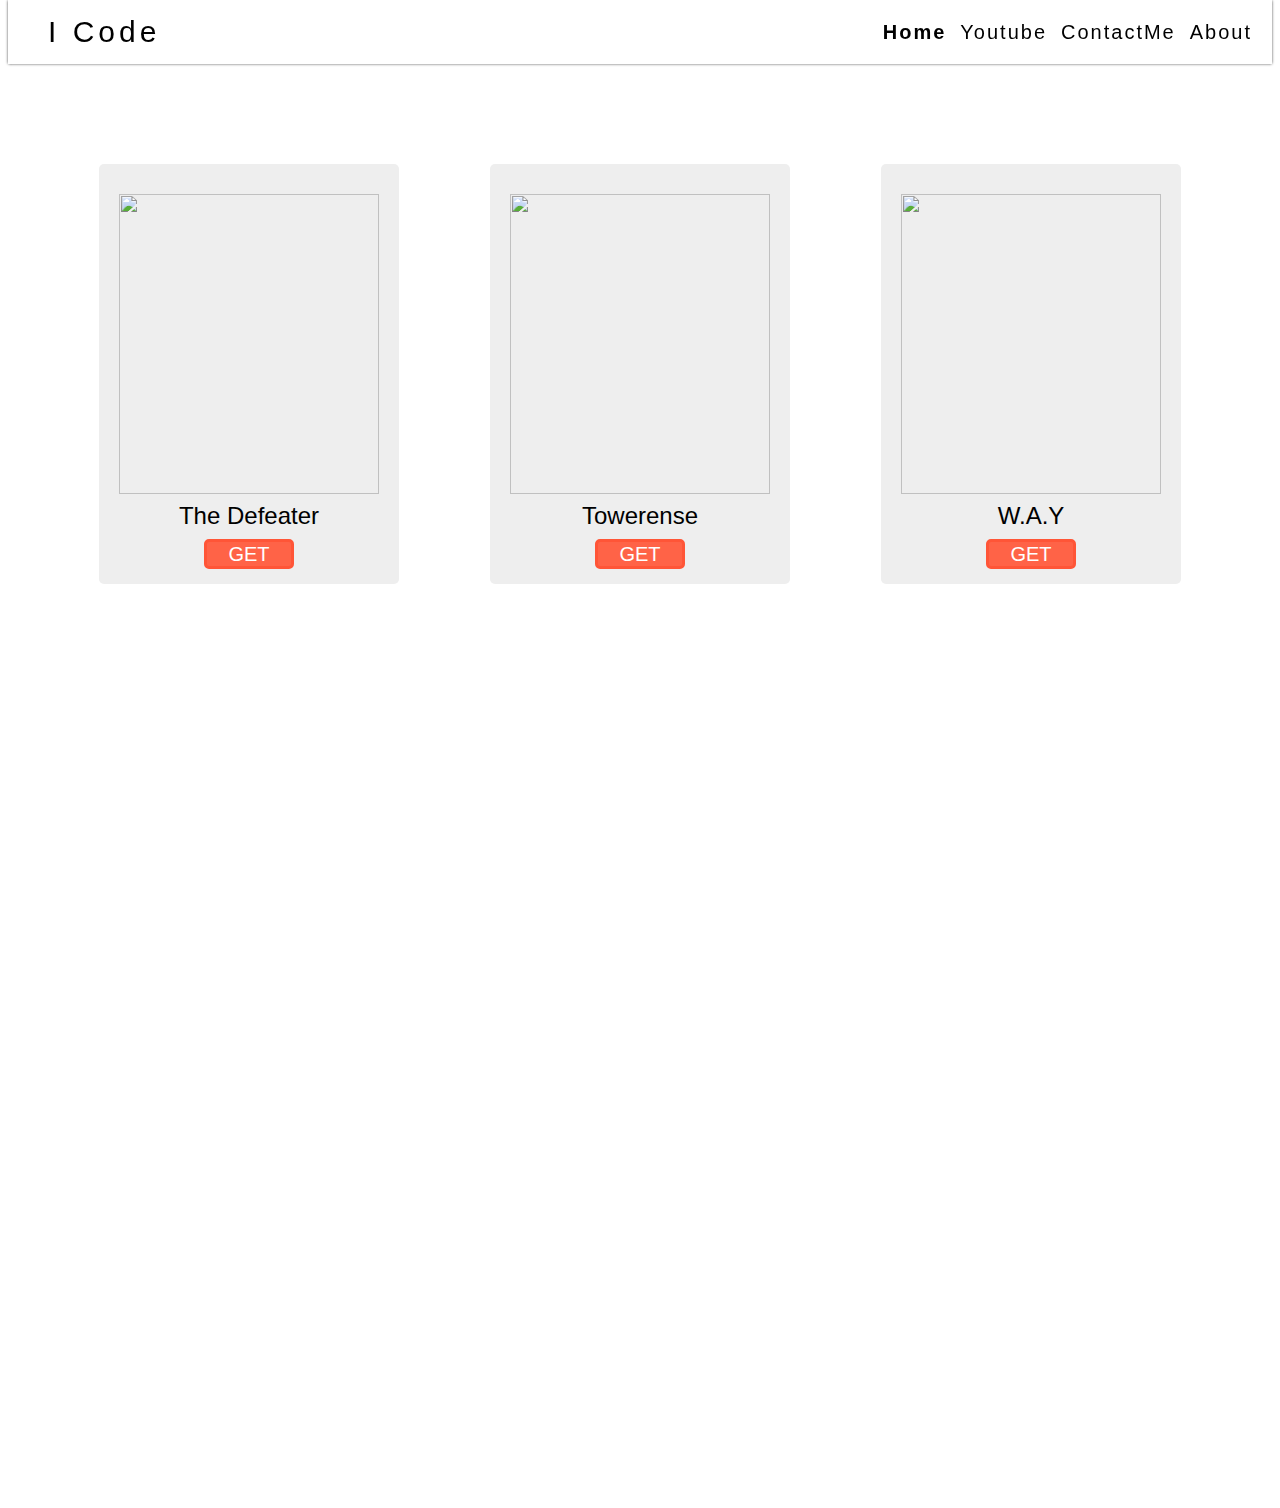
==== index.html @ cfaffc59 "Add files via upload" ====
<!DOCTYPE html>
<html lang="en">

<head>
    <meta charset="UTF-8">
    <meta name="viewport" content="width=device-width, initial-scale=1.0">
    <title>Home-ICode</title>
    <link rel="stylesheet" href="style.css">
</head>


<body>
    <!--Navigation Bar Start-->
    <nav>
        <!--Logo-->
        <div class="logo">I Code</div>
        <!-------------------------------------------------------------------->
        <ul class="links">
            <li><a href="index.html"><b>Home</b></a></li>
            <li><a href="https://www.youtube.com/channel/UCGwmfiylPz0fO-sP_8SKfxg" target="_blank">Youtube</a></li>
            <li>
                <a class="cont" href="index.html">ContactMe</a>
                <ul class="dropdown">
                    <li>
                        <p class="text">Discord : I Code#9917</p>
                    </li>
                </ul>
            </li>
            <li><a href="about.html">About</a></li>
        </ul>
    </nav>
    <!--Navigation Bar End-->
    <div title="Click Get" class="games">

        <div class="thedef_card"><img class="thedef_img" src="/icodegames.com/Games_Thumbnails/thedefeater.jpg" alt="">
            <p class="thedef_gamename">The Defeater</p>
            <button class="thedef_btn"><a class="thedef_link" href="thedef.html">GET</a></button>
        </div>
        <!--the defeater End-->
        <!--------------------------------------------------------------->
        <div class="twns_card"><img class="twns_img" src="/icodegames.com/Games_Thumbnails/towerense.png" alt="">
            <p class="twns_gamename">Towerense</p>
            <button class="twns_btn"><a class="twns_link" href="twns.html">GET</a></button>
        </div>
        <!--twns card End-->
        <!--------------------------------------------->
        <div class="way_card"><img class="way_img" src="/icodegames.com/Games_Thumbnails/w.a.y.jpg" alt="">
            <p class="way_gamename">W.A.Y</p>
            <button class="way_btn"><a class="way_link" href="way.html">GET</a></button>
        </div>
    </div>
</body>


</html>
---- style.css ----
body {
    height: 1500px;
}


/*Left Side Of Nav Start*/
nav {
    display: flex;
    padding: 5px;
    background-color: #fff;
    position: sticky;
    margin-top: -8px;
    top: 0;
    box-shadow: 0px .1px 3px .01px #000;
    z-index: 1000;
    justify-content: space-between;
    height: 54px;
}

.logo {
    font-size: 30px;
    font-family: Arial, Helvetica, sans-serif;
    padding: 10px;
    letter-spacing: 4px;
    position: relative;
    left: 25px;
}

/*Left Side Of Nav End*/


/*---------------------------------------------------------------------------------------------------*/





/*Links Start*/
.links li {
    display: inline-block;
    padding-left: 5px;
    padding-right: 5px;
    margin: 0;
    margin: 0;
    position: relative;
    right: 10px;
}

.links li a {
    text-decoration: none;
    color: black;
    font-size: 20px;
    font-family: Arial, Helvetica, sans-serif;
    transition: opacity .2s;
    align-content: space-between;
    letter-spacing: 2px;
}

ul li ul.dropdown {
    display: none;
    position: absolute;
    top: 45px;
    background-color: #d6d6d6;
    border-radius: 5px;
    width: 220px;
    height: 50px;
    translate: -90px;
    font-family: Arial, Helvetica, sans-serif;
    font-size: 20px;
    letter-spacing: 1px;
    padding-right: 25px;
}

.text {
    width: 220px;
    position: absolute;
    bottom: -37px;
}

ul li:hover ul.dropdown {
    display: block;
}

.links li a:hover {
    opacity: .5;
}

/*Links End*/



/*-------------------------------------------------------------------------------------------*/
/*Cards*/
.games {
    width: 100%;
    height: 1000px;
    display: flex;
    flex-wrap: wrap;
    justify-content: space-evenly;
    padding-top: 70px;
}

/*The Defeater Card*/
.thedef_card {
    width: 300px;
    height: 420px;
    background-color: #eee;
    margin-top: 30px;
    border-radius: 5px;
    transition: height .3s;
}

.thedef_card:hover {
    height: 470px;
}

.thedef_img {
    cursor: pointer;
    width: 260px;
    height: 300px;
    margin-left: 20px;
    margin-top: 30px;
}

.thedef_gamename {
    font-family: Arial, Helvetica, sans-serif;
    font-size: 24px;
    position: relative;
    bottom: 20px;
    text-align: center;
}

.thedef_btn {
    width: 30%;
    height: 30px;
    background-color: tomato;
    border-radius: 5px;
    border: solid rgb(255, 85, 55);
    position: relative;
    bottom: 35px;
    left: 105px;
    transition: opacity .3s;
}

.thedef_btn:hover {
    opacity: .5;
}

.thedef_link {
    text-decoration: none;
    color: white;
    font-family: Arial;
    font-size: 20px;
}


/*The Defeater End*/


/*-----------------------------------------------------------------*/


/*Twns Card*/


.twns_card {
    width: 300px;
    height: 420px;
    background-color: #eee;
    margin-top: 30px;
    transition: height .3s;
    border-radius: 5px;
}

.twns_card:hover {
    height: 470px;
}

.twns_img {
    cursor: pointer;
    width: 260px;
    height: 300px;
    margin-left: 20px;
    margin-top: 30px;
}

.twns_gamename {
    font-family: Arial, Helvetica, sans-serif;
    font-size: 24px;
    position: relative;
    bottom: 20px;
    text-align: center;
}

.twns_btn {
    width: 30%;
    height: 30px;
    background-color: tomato;
    border-radius: 5px;
    border: solid rgb(255, 85, 55);
    position: relative;
    bottom: 35px;
    left: 105px;
    transition: opacity .3s;
}

.twns_btn:hover {
    opacity: .5;
}

.twns_link {
    text-decoration: none;
    color: white;
    font-family: Arial;
    font-size: 20px;
}


/*Twns Card End*/


/*--------------------------------------------------------------------*/


/*WAY Card*/
.way_card {
    width: 300px;
    height: 420px;
    background-color: #eee;
    margin-top: 30px;
    transition: height .3s;
    border-radius: 5px;
}

.way_card:hover {
    height: 470px;
}

.way_img {
    cursor: pointer;
    width: 260px;
    height: 300px;
    margin-left: 20px;
    margin-top: 30px;
}

.way_gamename {
    font-family: Arial, Helvetica, sans-serif;
    font-size: 24px;
    position: relative;
    bottom: 20px;
    text-align: center;
}

.way_btn {
    width: 30%;
    height: 30px;
    background-color: tomato;
    border-radius: 5px;
    border: solid rgb(255, 85, 55);
    position: relative;
    bottom: 35px;
    left: 105px;
    transition: opacity .3s;
}

.way_btn:hover {
    opacity: .5;
}

.way_link {
    text-decoration: none;
    color: white;
    font-family: Arial;
    font-size: 20px;
}


/*way card End*/


/*-------------------------------------------------------------*/
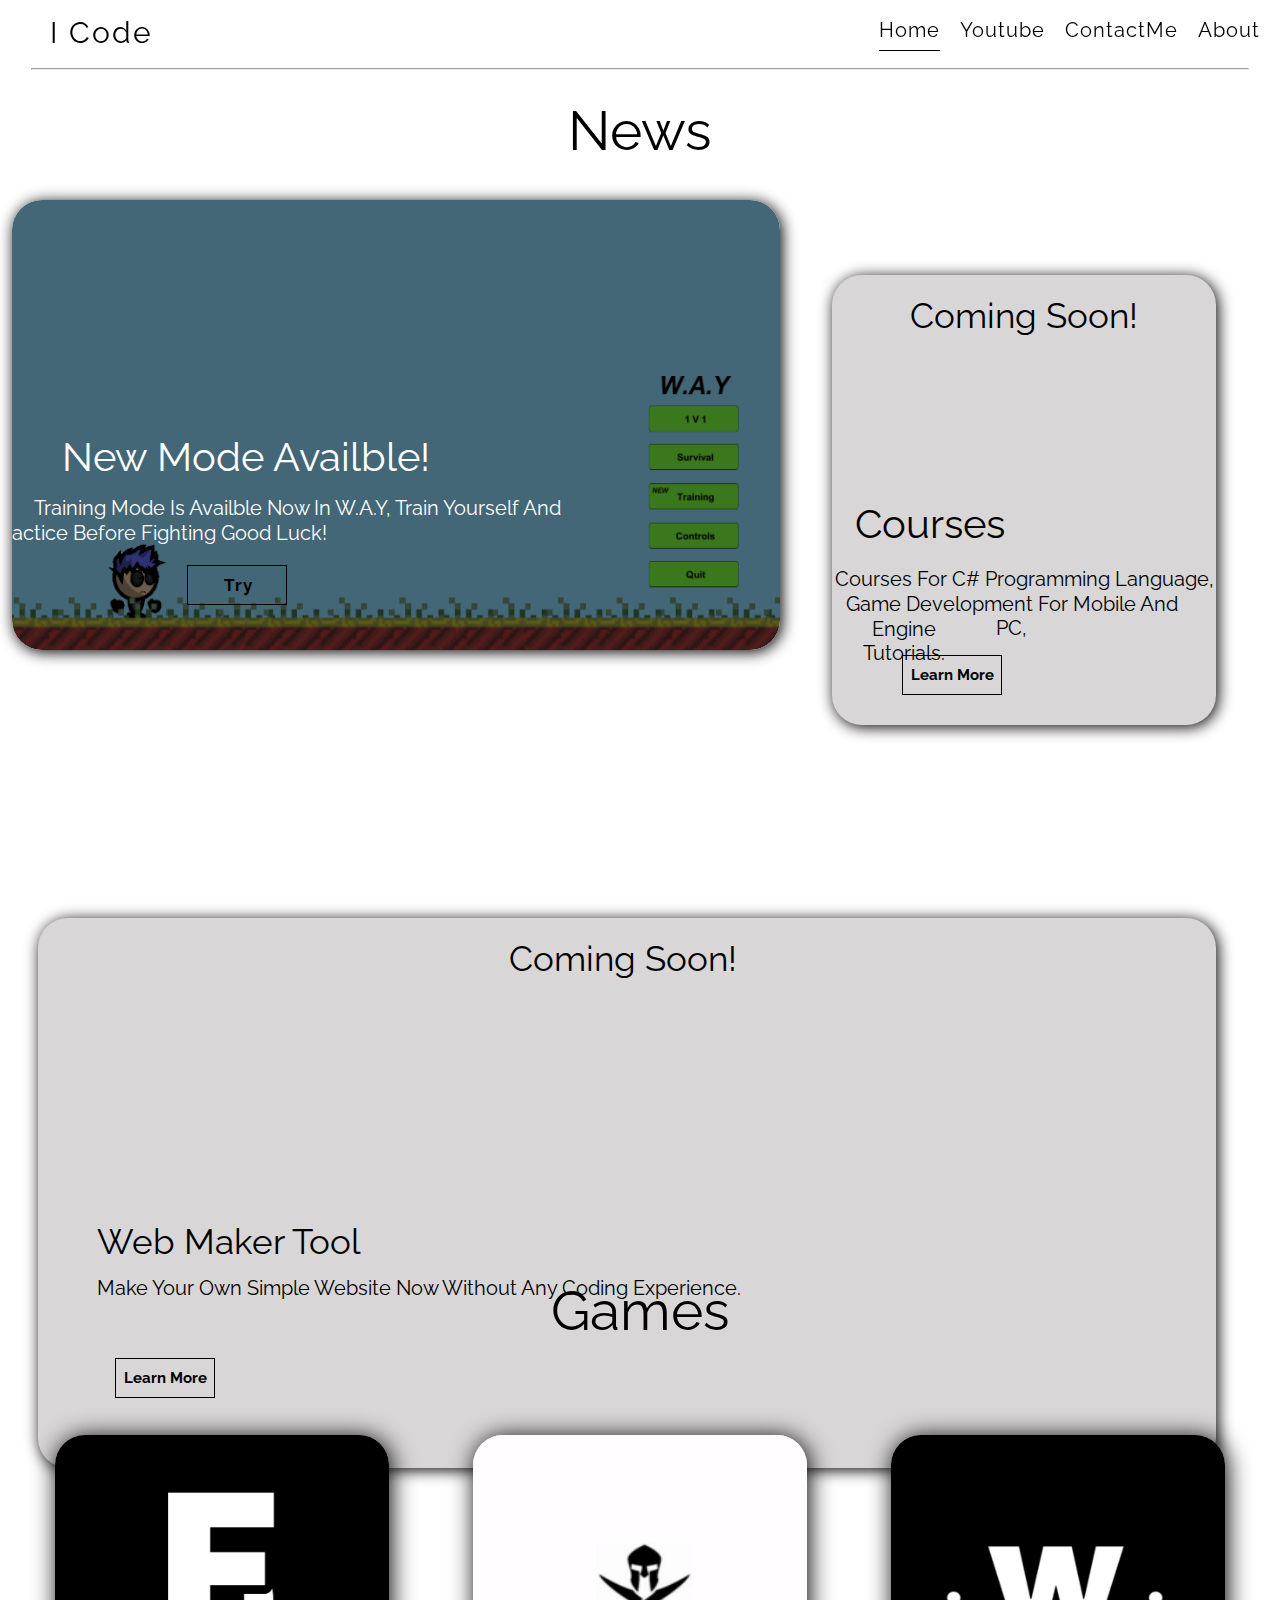
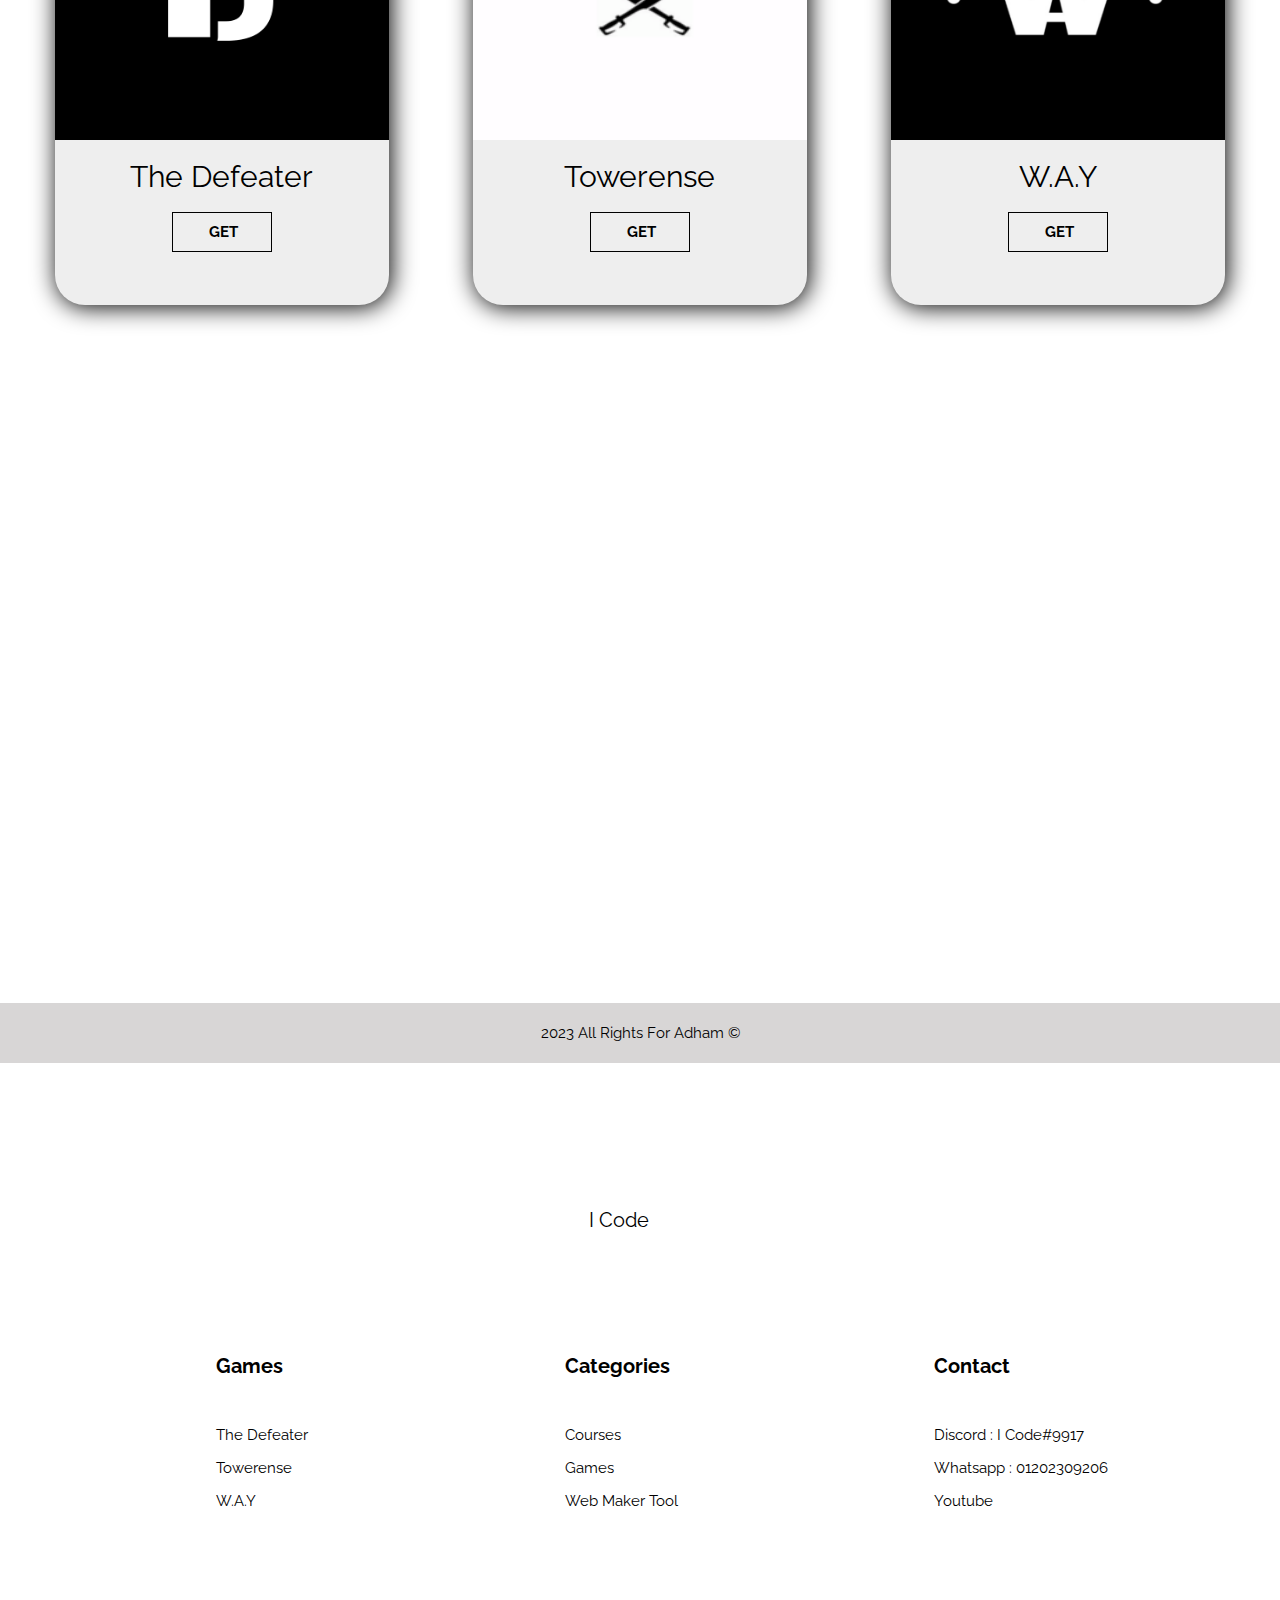
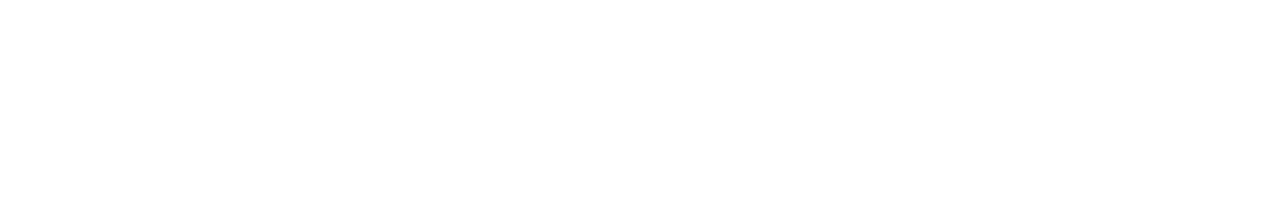
==== commit d533f23f: "Add files via upload" ====
--- a/index.html
+++ b/index.html
@@ -6,18 +6,18 @@
     <meta name="viewport" content="width=device-width, initial-scale=1.0">
     <title>Home-ICode</title>
     <link rel="stylesheet" href="style.css">
+    <link rel="preconnect" href="https://fonts.googleapis.com">
+    <link rel="preconnect" href="https://fonts.gstatic.com" crossorigin>
+    <link href="https://fonts.googleapis.com/css2?family=Raleway&display=swap" rel="stylesheet">
 </head>
 
-
 <body>
-    <!--Navigation Bar Start-->
+    <!--Nav Start-->
+    <!--------------------------------------------------------------------------------->
     <nav>
-        <!--Logo-->
-        <div class="logo">I Code</div>
-        <!-------------------------------------------------------------------->
         <ul class="links">
-            <li><a href="index.html"><b>Home</b></a></li>
-            <li><a href="https://www.youtube.com/channel/UCGwmfiylPz0fO-sP_8SKfxg" target="_blank">Youtube</a></li>
+            <li><a class="hom" href="index.html">Home</a></li>
+            <li><a target="_blank" href="https://www.youtube.com/@Icode2395/featured">Youtube</a></li>
             <li>
                 <a class="cont" href="index.html">ContactMe</a>
                 <ul class="dropdown">
@@ -28,28 +28,134 @@
             </li>
             <li><a href="about.html">About</a></li>
         </ul>
+        <div class="logo">I Code</div>
     </nav>
-    <!--Navigation Bar End-->
-    <div title="Click Get" class="games">
+    <!--------------------------------------------------------------------------------->
+    <!--Nav End-->
 
-        <div class="thedef_card"><img class="thedef_img" src="/icodegames.com/Games_Thumbnails/thedefeater.jpg" alt="">
-            <p class="thedef_gamename">The Defeater</p>
-            <button class="thedef_btn"><a class="thedef_link" href="thedef.html">GET</a></button>
-        </div>
-        <!--the defeater End-->
-        <!--------------------------------------------------------------->
-        <div class="twns_card"><img class="twns_img" src="/icodegames.com/Games_Thumbnails/towerense.png" alt="">
-            <p class="twns_gamename">Towerense</p>
-            <button class="twns_btn"><a class="twns_link" href="twns.html">GET</a></button>
-        </div>
-        <!--twns card End-->
-        <!--------------------------------------------->
-        <div class="way_card"><img class="way_img" src="/icodegames.com/Games_Thumbnails/w.a.y.jpg" alt="">
-            <p class="way_gamename">W.A.Y</p>
-            <button class="way_btn"><a class="way_link" href="way.html">GET</a></button>
+    <hr>
+
+    <!--News Start-->
+    <!--------------------------------------------------------------------------------->
+    <div class="container">
+        <div class="news">
+            <div class="news-tit">News</div>
+            <div class="news-cont">
+                <img class="news-cover" src="Screenshot (123).png" alt="">
+                <div class="cont-tit">New Mode Availble!</div>
+                <div class="cont-desc">Training Mode Is Availble Now In W.A.Y, Train Yourself And</div>
+                <div class="cont-desc2">Practice Before
+                    Fighting Good Luck!</div>
+                <button class="news-try-btn"><a class="news-try-btn-text" href="way.html">Try</a></button>
+            </div>
+
+            <!--Courses Start-->
+            <!--------------------------------------------------------------------------------->
+
+            <div class="cs-courses">
+                <div class="cs-text">Coming Soon!</div>
+                <div class="cs-tit">Courses</div>
+                <div class="cs-desc">Courses For C# Programming Language,<span class="txt1"> Game Development For Mobile
+                        And PC,</span> <span class="txt2">Engine
+                        Tutorials.</span> </div>
+                <button class="cs-btn"><a class="cs-btn-txt" href="cs-lm.html">Learn More</a></button>
+            </div>
+
+            <!--------------------------------------------------------------------------------->
+            <!--Courses End-->
+
+            <div class="web-makr">
+                <div class="cs-text2">Coming Soon!</div>
+                <div class="web-makr-tit">Web Maker Tool</div>
+                <div class="web-makr-desc">Make Your Own Simple Website Now Without Any Coding Experience.</div>
+                <button class="wm-btn"><a class="wm-btn-txt" href="web-makr-lm.html">Learn More</a></button>
+            </div>
         </div>
     </div>
+
+    <!--------------------------------------------------------------------------------->
+
+    <!--News End-->
+
+    <!--------------------------------------------------------------------------------->
+
+    <!--------------------------------------------------------------------------------->
+    <!--Games Cards Start-->
+    <div class="gms-crds">
+        <div class="gms-tit">Games</div>
+        <div class="crds-cont">
+
+            <!--Thedef Card Start-->
+            <!--------------------------------------------------------------------------------->
+
+            <div class="thedef-crd">
+                <img src="thedefeater.jpg" alt="" class="thedef-crd-cov">
+                <div class="thedef-crd-tit">The Defeater</div>
+                <button class="thedef-crd-btn"><a class="thedef-crd-btn-txt" href="thedef.html">GET</a></button>
+            </div>
+
+            <!--------------------------------------------------------------------------------->
+            <!--Thedef Card End-->
+
+
+            <!--Towerense Card Start-->
+            <!--------------------------------------------------------------------------------->
+
+            <div class="twrns-crd">
+                <img src="towerense.png" alt="" class="twrns-crd-cov">
+                <div class="twrns-crd-tit">Towerense</div>
+                <button class="twrns-crd-btn"><a class="twrns-crd-btn-txt" href="twns.html">GET</a></button>
+            </div>
+
+            <!--------------------------------------------------------------------------------->
+            <!--Towerense Card End-->
+
+
+            <!--WAY Card Start-->
+
+            <!--------------------------------------------------------------------------------->
+
+            <div class="way-crd">
+                <img src="w.a.y.jpg" alt="" class="way-crd-cov">
+                <div class="way-crd-tit">W.A.Y</div>
+                <button class="way-crd-btn"><a class="way-crd-btn-txt" href="way.html">GET</a></button>
+            </div>
+
+            <!--------------------------------------------------------------------------------->
+
+            <!--WAY Card End-->
+        </div>
+    </div>
+    <!--Games Cards End-->
+    <!--------------------------------------------------------------------------------->
+
+    <div class="lst-sec">
+        <div class="sec-tit">I Code</div>
+        <div class="list-cont">
+            <ol class="gms-list">
+                <label class="l1">Games</label>
+                <li><a href="thedef.html">The Defeater</a></li>
+                <li><a href="twns.html">Towerense</a></li>
+                <li><a href="way.html">W.A.Y</a></li>
+            </ol>
+            <ol class="cate-list">
+                <label class="l2">Categories</label>
+                <li><a href="cs-lm.html">Courses</a></li>
+                <li><a href="index.html">Games</a></li>
+                <li><a href="web-makr-lm.html">Web Maker Tool</a></li>
+            </ol>
+            <ol class="cont-list">
+                <label class="l3">Contact</label>
+                <li><a href="#">Discord : I Code#9917</a></li>
+                <li><a href="#">Whatsapp : 01202309206</a></li>
+                <li><a href="https://www.youtube.com/@Icode2395/featured">Youtube</a></li>
+            </ol>
+        </div>
+    </div>
+    <footer>
+        <div class="foot">2023 All Rights For Adham &copy;</div>
+    </footer>
+
 </body>
 
-
 </html>--- a/style.css
+++ b/style.css
@@ -1,59 +1,56 @@
 body {
     height: 1500px;
-}
-
-
-/*Left Side Of Nav Start*/
+    margin: 0;
+    padding: 0;
+    overflow-x: hidden;
+}
+
+/*Nav Start*/
 nav {
     display: flex;
-    padding: 5px;
-    background-color: #fff;
+    height: 60px;
+    width: 100%;
     position: sticky;
-    margin-top: -8px;
     top: 0;
-    box-shadow: 0px .1px 3px .01px #000;
-    z-index: 1000;
-    justify-content: space-between;
-    height: 54px;
-}
-
-.logo {
-    font-size: 30px;
-    font-family: Arial, Helvetica, sans-serif;
-    padding: 10px;
-    letter-spacing: 4px;
-    position: relative;
-    left: 25px;
-}
-
-/*Left Side Of Nav End*/
-
-
-/*---------------------------------------------------------------------------------------------------*/
-
-
-
-
-
-/*Links Start*/
-.links li {
-    display: inline-block;
-    padding-left: 5px;
-    padding-right: 5px;
+    z-index: 1001;
+}
+
+ul {
+    display: flex;
+    flex-wrap: wrap;
+    align-items: center;
+    justify-content: flex-end;
+    z-index: 100;
+    width: 100%;
+    height: 60px;
     margin: 0;
-    margin: 0;
-    position: relative;
-    right: 10px;
-}
-
-.links li a {
-    text-decoration: none;
-    color: black;
-    font-size: 20px;
-    font-family: Arial, Helvetica, sans-serif;
-    transition: opacity .2s;
-    align-content: space-between;
-    letter-spacing: 2px;
+    padding: 0;
+    list-style: none;
+}
+
+ul li {
+    margin-right: 20px;
+}
+
+ul li a {
+    color: black;
+    font-size: 20px;
+    font-family: 'Raleway', sans-serif;
+    letter-spacing: 1px;
+    text-decoration: none;
+    padding-bottom: 8px;
+    border-bottom: white 1px solid;
+    transition: border-color .3s, opacity .3s;
+}
+
+ul li a:hover {
+    border-color: black;
+    opacity: .5;
+}
+
+.hom {
+    padding-bottom: 8px;
+    border-bottom: black 1px solid;
 }
 
 ul li ul.dropdown {
@@ -65,16 +62,17 @@
     width: 220px;
     height: 50px;
     translate: -90px;
-    font-family: Arial, Helvetica, sans-serif;
+    font-family: 'Raleway', sans-serif;
     font-size: 20px;
     letter-spacing: 1px;
     padding-right: 25px;
 }
 
 .text {
-    width: 220px;
-    position: absolute;
-    bottom: -37px;
+    width: 320px;
+    position: absolute;
+    bottom: -8px;
+    left: 13px;
 }
 
 ul li:hover ul.dropdown {
@@ -85,198 +83,709 @@
     opacity: .5;
 }
 
-/*Links End*/
-
-
-
-/*-------------------------------------------------------------------------------------------*/
-/*Cards*/
-.games {
-    width: 100%;
-    height: 1000px;
-    display: flex;
-    flex-wrap: wrap;
-    justify-content: space-evenly;
-    padding-top: 70px;
-}
-
-/*The Defeater Card*/
-.thedef_card {
-    width: 300px;
-    height: 420px;
+.logo {
+    font-size: 30px;
+    font-family: 'Raleway', sans-serif;
+    letter-spacing: 2px;
+    cursor: default;
+    position: absolute;
+    left: 50px;
+    top: 15px;
+}
+
+hr {
+    width: 95%;
+    padding: 0;
+}
+
+/*Nav End*/
+
+/*--------------------------------------------------------------------------------------------*/
+
+/*Container Start*/
+
+/*News Start*/
+.container {
+    width: 100%;
+    height: 700px;
+    text-align: center;
+}
+
+.news {
+    display: flex;
+    justify-content: center;
+    width: 100%;
+    height: 1150px;
+}
+
+.news-cont {
+    position: absolute;
+    top: 200px;
+    width: 60%;
+    height: 450px;
+    background-color: #d8d6d6;
+    border-radius: 30px;
+    cursor: default;
+    right: 500px;
+    box-shadow: black 2px 2px 15px;
+    overflow: hidden;
+}
+
+.news-tit {
+    position: relative;
+    top: 20px;
+    font-size: 55px;
+    font-family: 'Raleway', sans-serif;
+    color: black;
+    cursor: default;
+}
+
+
+.news-cover {
+    width: 100%;
+    height: 450px;
+    border-radius: 30px;
+    transition: width .3s, height .3s, translate .3s;
+}
+
+.news-cover:hover {
+    width: 105%;
+    height: 460px;
+    translate: -5px 0px;
+}
+
+
+.cont-tit {
+    position: absolute;
+    bottom: 170px;
+    left: 50px;
+    font-size: 40px;
+    font-family: 'Raleway', sans-serif;
+    color: white;
+    cursor: default;
+}
+
+.cont-desc {
+    position: absolute;
+    bottom: 130px;
+    left: 10px;
+    width: 550px;
+    font-size: 20px;
+    font-family: 'Raleway', sans-serif;
+    color: white;
+    cursor: default;
+}
+
+.cont-desc2 {
+    position: absolute;
+    bottom: 105px;
+    right: 345px;
+    width: 550px;
+    font-size: 20px;
+    font-family: 'Raleway', sans-serif;
+    color: white;
+    cursor: default;
+}
+
+.news-try-btn {
+    position: absolute;
+    bottom: 45px;
+    left: 175px;
+    width: 100px;
+    height: 40px;
+    background-color: transparent;
+    border: black 1px solid;
+    transition: background-color .3s;
+}
+
+.news-try-btn:hover {
+    background-color: black;
+}
+
+.news-try-btn-text {
+    font-size: 17px;
+    font-family: 'Raleway', sans-serif;
+    text-decoration: none;
+    padding-right: 35px;
+    padding-left: 30px;
+    padding-top: 12px;
+    padding-bottom: 12px;
+    transition: color .3s;
+    color: black;
+    letter-spacing: 1px;
+    font-weight: bold;
+}
+
+.news-try-btn-text:hover {
+    color: white;
+}
+
+/*News End*/
+
+/*----------------------------------------------------------------------*/
+
+/*Courses Start*/
+.cs-courses {
+    display: flex;
+    justify-content: center;
+    position: absolute;
+    top: 30.5%;
+    left: 65%;
+    border-radius: 30px;
+    width: 30%;
+    height: 450px;
+    background-color: #d8d6d6;
+    box-shadow: black 2px 2px 15px;
+    transition: height .3s, width .3s, box-shaodw .3s;
+}
+
+.cs-courses:hover {
+    height: 455px;
+    width: 31%;
+    box-shadow: black 2px 2px 30px;
+}
+
+.cs-text {
+    position: absolute;
+    top: 20px;
+    color: black;
+    font-size: 35px;
+    font-family: 'Raleway', sans-serif;
+    cursor: default;
+}
+
+.cs-tit {
+    position: absolute;
+    top: 50%;
+    right: 55%;
+    font-size: 40px;
+    font-family: 'Raleway', sans-serif;
+    cursor: default;
+}
+
+.cs-desc {
+    position: absolute;
+    top: 65%;
+    width: 100%;
+    font-size: 20px;
+    font-family: 'Raleway', sans-serif;
+    cursor: default;
+}
+
+.cs-btn {
+    position: absolute;
+    bottom: 30px;
+    left: 70px;
+    width: 100px;
+    height: 40px;
+    background-color: transparent;
+    border: black 1px solid;
+    transition: background-color .3s;
+}
+
+.cs-btn:hover {
+    background-color: black;
+}
+
+.cs-btn-txt {
+    text-decoration: none;
+    color: black;
+    font-family: 'Raleway', sans-serif;
+    font-weight: bold;
+    font-size: 15px;
+    padding-top: 12px;
+    padding-bottom: 12px;
+    transition: color .3s;
+}
+
+.cs-btn-txt:hover {
+    color: white;
+}
+
+.cs-btn-txt:hover {
+    color: white;
+}
+
+.txt1 {
+    position: absolute;
+    right: 25px;
+    top: 25px;
+}
+
+.txt2 {
+    position: absolute;
+    right: 240px;
+    top: 50px;
+}
+
+/*Courses End*/
+
+/*----------------------------------------------------------------------*/
+
+/*Web Maker Start*/
+
+.web-makr {
+    position: absolute;
+    top: 102%;
+    right: 5%;
+    width: 92%;
+    height: 550px;
+    background-color: #d8d6d6;
+    border-radius: 30px;
+    box-shadow: black 2px 2px 15px;
+    transition: height .3s, width .3s, box-shadow .3s;
+}
+
+.web-makr:hover {
+    height: 555px;
+    width: 93%;
+    box-shadow: black 2px 2px 30px;
+}
+
+
+.cs-text2 {
+    position: absolute;
+    left: 40%;
+    top: 20px;
+    font-size: 35px;
+    font-family: 'Raleway', sans-serif;
+    cursor: default;
+}
+
+.web-makr-tit {
+    position: absolute;
+    left: 5%;
+    top: 55%;
+    font-size: 35px;
+    font-family: 'Raleway', sans-serif;
+    cursor: default;
+}
+
+.web-makr-desc {
+    position: absolute;
+    top: 65%;
+    left: 5%;
+    font-size: 20px;
+    font-family: 'Raleway', sans-serif;
+    cursor: default;
+}
+
+.wm-btn {
+    position: absolute;
+    top: 80%;
+    right: 85%;
+    width: 100px;
+    height: 40px;
+    background-color: transparent;
+    border: black 1px solid;
+    transition: background-color .3s;
+}
+
+.wm-btn:hover {
+    background-color: black;
+}
+
+.wm-btn-txt {
+    font-size: 15px;
+    font-family: 'Raleway', sans-serif;
+    font-weight: bold;
+    text-decoration: none;
+    color: black;
+    padding-top: 12px;
+    padding-bottom: 12px;
+    transition: color .3s;
+}
+
+.wm-btn-txt:hover {
+    color: white;
+}
+
+/*Web Maker End*/
+
+/*----------------------------------------------------------------------------------------------------*/
+
+/*Games Start*/
+.gms-crds {
+    display: flex;
+    justify-content: center;
+    width: 100%;
+    height: 1150px;
+}
+
+.gms-tit {
+    position: relative;
+    top: 500px;
+    font-size: 55px;
+    font-family: 'Raleway', sans-serif;
+    cursor: default;
+}
+
+.crds-cont {
+    display: flex;
+    justify-content: space-around;
+    align-items: center;
+    position: absolute;
+    top: 1400px;
+    width: 98%;
+    height: 540px;
+    border-radius: 30px;
+}
+
+
+/*The Defeater Start*/
+
+.thedef-crd {
+    width: calc(80% / 3);
+    height: 87%;
     background-color: #eee;
-    margin-top: 30px;
-    border-radius: 5px;
-    transition: height .3s;
-}
-
-.thedef_card:hover {
-    height: 470px;
-}
-
-.thedef_img {
-    cursor: pointer;
-    width: 260px;
-    height: 300px;
-    margin-left: 20px;
-    margin-top: 30px;
-}
-
-.thedef_gamename {
-    font-family: Arial, Helvetica, sans-serif;
-    font-size: 24px;
-    position: relative;
-    bottom: 20px;
+    border-radius: 30px;
+    transition: width .3s, height .3s, box-shadow .3s;
     text-align: center;
-}
-
-.thedef_btn {
-    width: 30%;
-    height: 30px;
-    background-color: tomato;
-    border-radius: 5px;
-    border: solid rgb(255, 85, 55);
-    position: relative;
-    bottom: 35px;
-    left: 105px;
-    transition: opacity .3s;
-}
-
-.thedef_btn:hover {
-    opacity: .5;
-}
-
-.thedef_link {
-    text-decoration: none;
-    color: white;
-    font-family: Arial;
-    font-size: 20px;
-}
-
+    box-shadow: black 2px 2px 25px;
+}
+
+.thedef-crd:hover {
+    width: calc(82% / 3);
+    height: 88%;
+    box-shadow: black 2px 2px 35px;
+}
+
+.thedef-crd-cov {
+    width: 100%;
+    height: 65%;
+    border-radius: 30px 30px 0px 0px;
+}
+
+.thedef-crd-tit {
+    position: relative;
+    top: 3%;
+    font-size: 30px;
+    font-family: 'Raleway', sans-serif;
+    cursor: default;
+}
+
+.thedef-crd-btn {
+    position: relative;
+    top: 7%;
+    width: 100px;
+    height: 40px;
+    border: black 1px solid;
+    transition: background-color .3s;
+    background-color: transparent;
+}
+
+.thedef-crd-btn:hover {
+    background-color: black;
+}
+
+.thedef-crd-btn-txt {
+    font-size: 15px;
+    font-family: 'Raleway', sans-serif;
+    font-weight: bold;
+    padding-top: 12px;
+    padding-bottom: 12px;
+    padding-right: 35px;
+    padding-left: 30px;
+    text-decoration: none;
+    color: black;
+    transition: color .3s;
+}
+
+.thedef-crd-btn-txt:hover {
+    color: white;
+}
 
 /*The Defeater End*/
 
-
-/*-----------------------------------------------------------------*/
-
-
-/*Twns Card*/
-
-
-.twns_card {
-    width: 300px;
-    height: 420px;
+/*-----------------------------------------------------------------------------*/
+
+/*Towerense Start*/
+
+.twrns-crd {
+    width: calc(80% / 3);
+    height: 87%;
     background-color: #eee;
-    margin-top: 30px;
-    transition: height .3s;
-    border-radius: 5px;
-}
-
-.twns_card:hover {
-    height: 470px;
-}
-
-.twns_img {
-    cursor: pointer;
-    width: 260px;
-    height: 300px;
-    margin-left: 20px;
-    margin-top: 30px;
-}
-
-.twns_gamename {
-    font-family: Arial, Helvetica, sans-serif;
-    font-size: 24px;
-    position: relative;
-    bottom: 20px;
+    border-radius: 30px;
+    transition: width .3s, height .3s, box-shadow .3s;
     text-align: center;
-}
-
-.twns_btn {
-    width: 30%;
-    height: 30px;
-    background-color: tomato;
-    border-radius: 5px;
-    border: solid rgb(255, 85, 55);
-    position: relative;
-    bottom: 35px;
-    left: 105px;
-    transition: opacity .3s;
-}
-
-.twns_btn:hover {
-    opacity: .5;
-}
-
-.twns_link {
-    text-decoration: none;
-    color: white;
-    font-family: Arial;
-    font-size: 20px;
-}
-
-
-/*Twns Card End*/
-
-
-/*--------------------------------------------------------------------*/
-
-
-/*WAY Card*/
-.way_card {
-    width: 300px;
-    height: 420px;
+    box-shadow: black 2px 2px 25px;
+}
+
+.twrns-crd:hover {
+    width: calc(82% / 3);
+    height: 88%;
+    box-shadow: black 2px 2px 35px;
+}
+
+.twrns-crd-cov {
+    width: 100%;
+    height: 65%;
+    border-radius: 30px 30px 0px 0px;
+}
+
+.twrns-crd-tit {
+    position: relative;
+    top: 3%;
+    font-size: 30px;
+    font-family: 'Raleway', sans-serif;
+    cursor: default;
+}
+
+.twrns-crd-btn {
+    position: relative;
+    top: 7%;
+    width: 100px;
+    height: 40px;
+    border: black 1px solid;
+    transition: background-color .3s;
+    background-color: transparent;
+}
+
+.twrns-crd-btn:hover {
+    background-color: black;
+}
+
+.twrns-crd-btn-txt {
+    font-size: 15px;
+    font-family: 'Raleway', sans-serif;
+    font-weight: bold;
+    padding-top: 12px;
+    padding-bottom: 12px;
+    padding-right: 35px;
+    padding-left: 30px;
+    text-decoration: none;
+    color: black;
+    transition: color .3s;
+}
+
+.twrns-crd-btn-txt:hover {
+    color: white;
+}
+
+/*Towerense End*/
+
+
+/*---------------------------------------------------------------------------------------*/
+
+
+/*WAY Start*/
+
+.way-crd {
+    width: calc(80% / 3);
+    height: 87%;
     background-color: #eee;
-    margin-top: 30px;
-    transition: height .3s;
-    border-radius: 5px;
-}
-
-.way_card:hover {
-    height: 470px;
-}
-
-.way_img {
-    cursor: pointer;
-    width: 260px;
-    height: 300px;
-    margin-left: 20px;
-    margin-top: 30px;
-}
-
-.way_gamename {
-    font-family: Arial, Helvetica, sans-serif;
-    font-size: 24px;
-    position: relative;
-    bottom: 20px;
+    border-radius: 30px;
+    transition: width .3s, height .3s, box-shadow .3s;
     text-align: center;
-}
-
-.way_btn {
-    width: 30%;
-    height: 30px;
-    background-color: tomato;
-    border-radius: 5px;
-    border: solid rgb(255, 85, 55);
-    position: relative;
-    bottom: 35px;
-    left: 105px;
-    transition: opacity .3s;
-}
-
-.way_btn:hover {
-    opacity: .5;
-}
-
-.way_link {
-    text-decoration: none;
-    color: white;
-    font-family: Arial;
-    font-size: 20px;
-}
-
-
-/*way card End*/
-
-
-/*-------------------------------------------------------------*/+    box-shadow: black 2px 2px 25px;
+}
+
+.way-crd:hover {
+    width: calc(82% / 3);
+    height: 88%;
+    box-shadow: black 2px 2px 35px;
+}
+
+.way-crd-cov {
+    width: 100%;
+    height: 65%;
+    border-radius: 30px 30px 0px 0px;
+}
+
+.way-crd-tit {
+    position: relative;
+    top: 3%;
+    font-size: 30px;
+    font-family: 'Raleway', sans-serif;
+    cursor: default;
+}
+
+.way-crd-btn {
+    position: relative;
+    top: 7%;
+    width: 100px;
+    height: 40px;
+    border: black 1px solid;
+    transition: background-color .3s;
+    background-color: transparent;
+}
+
+.way-crd-btn:hover {
+    background-color: black;
+}
+
+.way-crd-btn-txt {
+    font-size: 15px;
+    font-family: 'Raleway', sans-serif;
+    font-weight: bold;
+    padding-top: 12px;
+    padding-bottom: 12px;
+    padding-right: 35px;
+    padding-left: 30px;
+    text-decoration: none;
+    color: black;
+    transition: color .3s;
+}
+
+.way-crd-btn-txt:hover {
+    color: white;
+}
+
+/*WAY End*/
+
+
+/*Games End*/
+
+
+
+.lst-sec {
+    position: absolute;
+    top: 310%;
+    display: flex;
+    width: 80%;
+    margin-left: 10%;
+    height: 600px;
+}
+
+.sec-tit {
+    position: relative;
+    left: 45%;
+    top: 3%;
+    width: 100px;
+    font-size: 20px;
+    font-family: 'Raleway', sans-serif;
+    cursor: default;
+}
+
+.list-cont {
+    display: flex;
+    justify-content: space-between;
+    align-items: center;
+    position: relative;
+    right: 4.25%;
+    top: 15%;
+    width: 100%;
+    height: 65%;
+}
+
+
+.l1 {
+    position: absolute;
+    bottom: 75%;
+    font-size: 20px;
+    font-family: 'Raleway', sans-serif;
+    font-weight: bold;
+}
+
+.gms-list {
+    list-style-type: none;
+}
+
+.gms-list li {
+    padding-bottom: 15px;
+}
+
+.gms-list li a {
+    font-size: 15px;
+    font-family: 'Raleway', sans-serif;
+    text-decoration: none;
+    color: black;
+}
+
+.gms-list li a:hover {
+    text-decoration: underline;
+}
+
+/*Games End*/
+
+/*-------------------------------------------------------*/
+
+
+.l2 {
+    position: absolute;
+    bottom: 75%;
+    font-size: 20px;
+    font-family: 'Raleway', sans-serif;
+    font-weight: bold;
+}
+
+.cate-list {
+    list-style-type: none;
+}
+
+.cate-list li {
+    padding-bottom: 15px;
+}
+
+.cate-list li a {
+    font-size: 15px;
+    font-family: 'Raleway', sans-serif;
+    text-decoration: none;
+    color: black;
+}
+
+.cate-list li a:hover {
+    text-decoration: underline;
+}
+
+/*Categories End*/
+
+/*-------------------------------------------------------*/
+
+
+
+.l3 {
+    position: absolute;
+    bottom: 75%;
+    font-size: 20px;
+    font-family: 'Raleway', sans-serif;
+    font-weight: bold;
+}
+
+.cont-list {
+    list-style-type: none;
+}
+
+.cont-list li {
+    padding-bottom: 15px;
+}
+
+.cont-list li a {
+    font-size: 15px;
+    font-family: 'Raleway', sans-serif;
+    text-decoration: none;
+    color: black;
+}
+
+.cont-list li a:hover {
+    text-decoration: underline;
+}
+
+/*Contact End*/
+
+/*-------------------------------------------------------*/
+
+
+footer {
+    position: relative;
+    top: 45%;
+    display: flex;
+    justify-content: center;
+    align-items: center;
+    width: 100%;
+    height: 60px;
+    background-color: #d8d6d6;
+    cursor: default;
+}
+
+.foot {
+    font-size: 15px;
+    font-family: 'Raleway', sans-serif;
+}
+
+::selection {
+    color: black;
+    background-color: #938b8b;
+}
+
+/*----------------------------------------------------------------------------------------------------*/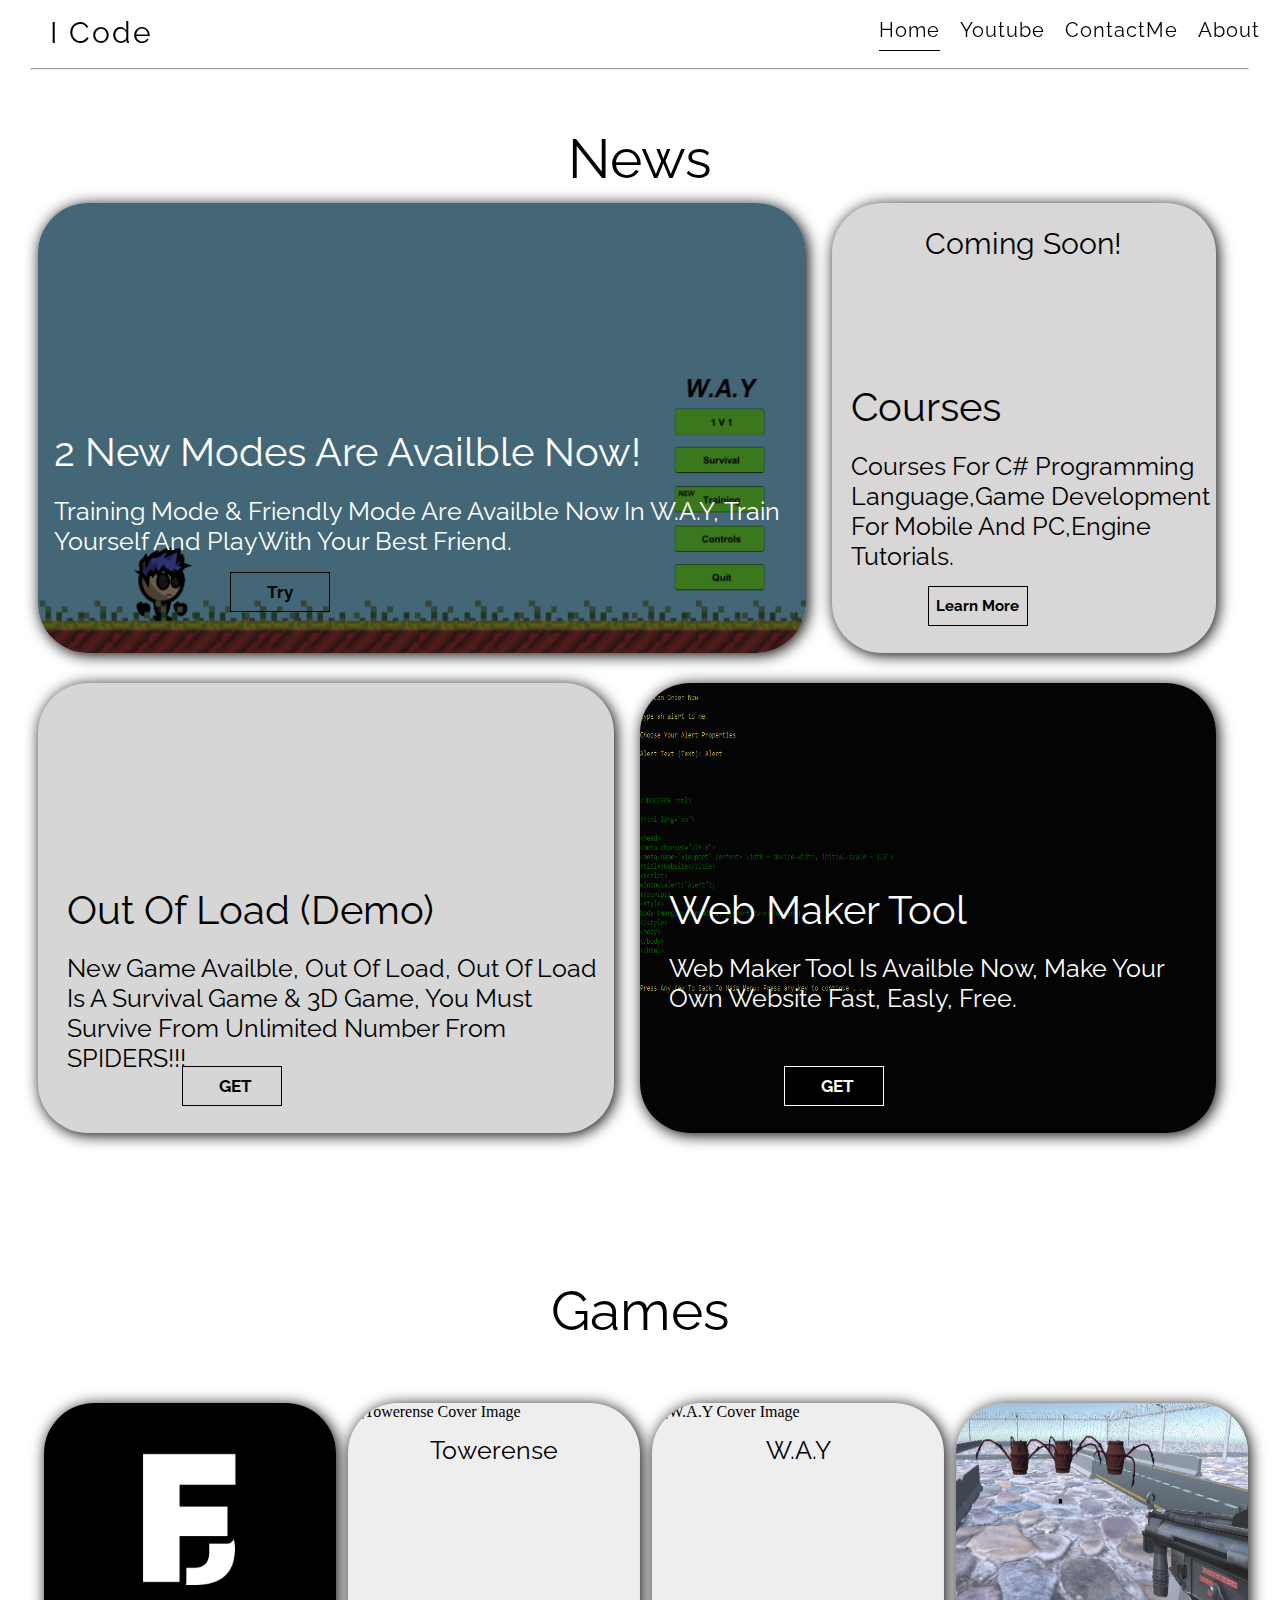
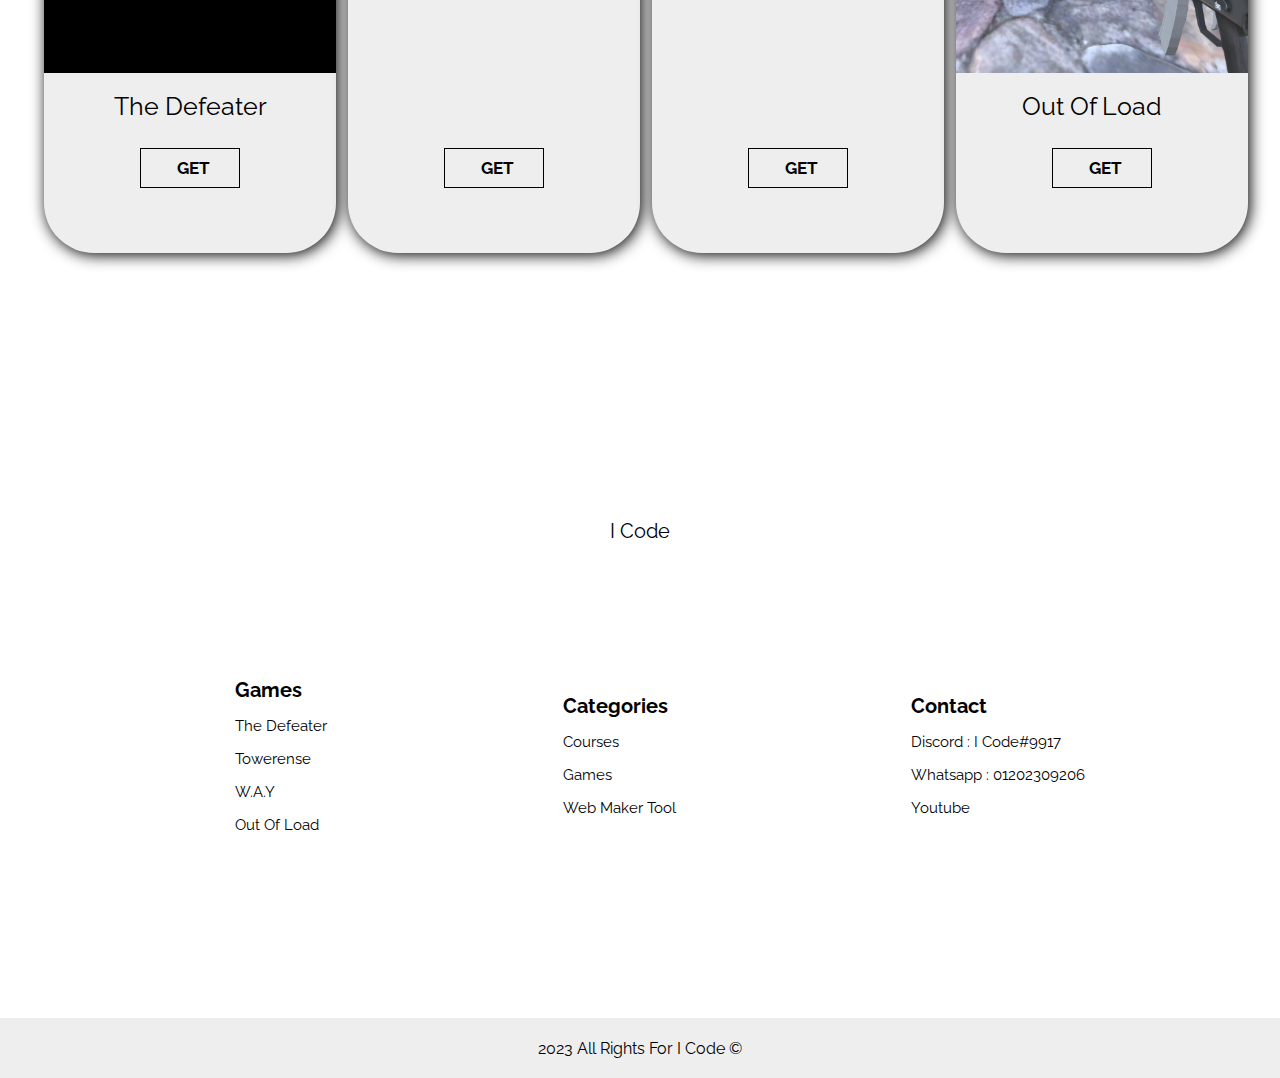
==== commit c487a475: "Add files via upload" ====
--- a/index.html
+++ b/index.html
@@ -29,133 +29,242 @@
             <li><a href="about.html">About</a></li>
         </ul>
         <div class="logo">I Code</div>
+        <div class="res-nav">☰
+            <ol class="res-list">
+                <li><a href="index.html">Home</a></li>
+                <li><a href="https://www.youtube.com/@Icode2395/featured">Youtube</a></li>
+                <li>Discord: I Code#9917</li>
+                <li><a href="about.html">About</a></li>
+            </ol>
+        </div>
     </nav>
     <!--------------------------------------------------------------------------------->
     <!--Nav End-->
 
     <hr>
 
-    <!--News Start-->
-    <!--------------------------------------------------------------------------------->
+    <div class="news-tit">News</div>
+    <div class="gms-tit">Games</div>
     <div class="container">
-        <div class="news">
-            <div class="news-tit">News</div>
-            <div class="news-cont">
-                <img class="news-cover" src="Screenshot (123).png" alt="">
-                <div class="cont-tit">New Mode Availble!</div>
-                <div class="cont-desc">Training Mode Is Availble Now In W.A.Y, Train Yourself And</div>
-                <div class="cont-desc2">Practice Before
-                    Fighting Good Luck!</div>
-                <button class="news-try-btn"><a class="news-try-btn-text" href="way.html">Try</a></button>
-            </div>
-
-            <!--Courses Start-->
-            <!--------------------------------------------------------------------------------->
-
-            <div class="cs-courses">
-                <div class="cs-text">Coming Soon!</div>
-                <div class="cs-tit">Courses</div>
-                <div class="cs-desc">Courses For C# Programming Language,<span class="txt1"> Game Development For Mobile
-                        And PC,</span> <span class="txt2">Engine
-                        Tutorials.</span> </div>
-                <button class="cs-btn"><a class="cs-btn-txt" href="cs-lm.html">Learn More</a></button>
-            </div>
-
-            <!--------------------------------------------------------------------------------->
-            <!--Courses End-->
-
-            <div class="web-makr">
-                <div class="cs-text2">Coming Soon!</div>
-                <div class="web-makr-tit">Web Maker Tool</div>
-                <div class="web-makr-desc">Make Your Own Simple Website Now Without Any Coding Experience.</div>
-                <button class="wm-btn"><a class="wm-btn-txt" href="web-makr-lm.html">Learn More</a></button>
-            </div>
-        </div>
-    </div>
-
-    <!--------------------------------------------------------------------------------->
-
-    <!--News End-->
-
-    <!--------------------------------------------------------------------------------->
-
-    <!--------------------------------------------------------------------------------->
-    <!--Games Cards Start-->
-    <div class="gms-crds">
-        <div class="gms-tit">Games</div>
-        <div class="crds-cont">
-
-            <!--Thedef Card Start-->
-            <!--------------------------------------------------------------------------------->
-
-            <div class="thedef-crd">
-                <img src="thedefeater.jpg" alt="" class="thedef-crd-cov">
-                <div class="thedef-crd-tit">The Defeater</div>
-                <button class="thedef-crd-btn"><a class="thedef-crd-btn-txt" href="thedef.html">GET</a></button>
-            </div>
-
-            <!--------------------------------------------------------------------------------->
-            <!--Thedef Card End-->
-
+
+        <!--Responsive Design Start-->
+        <div class="way-new-res">
+            <button class="way-new-btn-res"><a href="way.html">Try</a></button>
+            <div class="way-new-tit-res">2 New Modes Are Availble Now!</div>
+            <div class="way-new-desc-res">Training Mode & Friendly Mode Are Availble Now In W.A.Y, Train Yourself And
+                PlayWith Your Best Friend.</div>
+            <img src="Screenshot (123).png" alt="Cover-Image" class="way-new-cov-res">
+        </div>
+
+        <div class="cors-new-res">
+            <div class="cors-cs-tit-res">Coming Soon!</div>
+            <div class="cors-tit-res">Courses</div>
+            <div class="cors-desc-res">Courses For C# Programming Language,Game Development For Mobile And PC,Engine
+                Tutorials.</div>
+            <button class="cors-new-btn-res"><a href="cs-lm.html">Learn More</a></button>
+        </div>
+
+        <div class="ool-new-res">
+            <div class="ool-new-tit-res">Out Of Load (Demo)</div>
+            <div class="ool-new-desc-res">New Game Availble, Out Of Load, Out Of Load Is A Survival Game & 3D Game, You
+                Must
+                Survive From Unlimited Number From SPIDERS!!!</div>
+            <button class="ool-new-btn-res"><a href="ool.html">GET</a></button>
+        </div>
+
+        <div class="wmt-new-res">
+            <div class="wmt-new-tit-res">Web Maker Tool</div>
+            <div class="wmt-new-desc-res">Web Maker Tool Is Availble Now, Make Your Own Website Fast, Easly, Free.</div>
+            <button class="wmt-new-btn-res"><a href="web-makr-lm.html">GET</a></button>
+            <img src="Screenshot (135).png" alt="Web Maker Tool Cover" class="wmt-new-cov-res">
+        </div>
+        <!--Responsive Design End-->
+
+        <!--Way New Start-->
+
+        <div class="way-new">
+            <div class="way-new-desc">Training Mode & Friendly Mode Are Availble Now In W.A.Y, Train Yourself And
+                PlayWith Your Best Friend.</div>
+            <div class="way-new-tit">2 New Modes Are Availble Now!</div>
+            <button class="way-new-btn"><a href="way.html">Try</a></button>
+            <img src="Screenshot (123).png" alt="Cover-Image" class="way-new-cov">
+        </div>
+
+        <!--Way New End-->
+
+        <!------------------------------------------------------------------------------->
+
+        <!--Courses New Start-->
+
+        <div class="cors-new">
+            <div class="cors-cs-tit">Coming Soon!</div>
+            <div class="cors-tit">Courses</div>
+            <div class="cors-desc">Courses For C# Programming Language,Game Development For Mobile And PC,Engine
+                Tutorials.</div>
+            <button class="cors-new-btn"><a href="cs-lm.html">Learn More</a></button>
+        </div>
+
+        <!--Courses New End-->
+
+        <!------------------------------------------------------------------------------->
+
+        <!--Out Of Load New Start-->
+
+        <div class="ool-new">
+            <div class="ool-new-tit">Out Of Load (Demo)</div>
+            <div class="ool-new-desc">New Game Availble, Out Of Load, Out Of Load Is A Survival Game & 3D Game, You Must
+                Survive From Unlimited Number From SPIDERS!!!</div>
+            <button class="ool-new-btn"><a href="ool.html">GET</a></button>
+        </div>
+
+        <!--Out Of Load New End-->
+
+        <!------------------------------------------------------------------------------->
+
+        <!--Web Maker Tool New Start-->
+
+        <div class="wmt-new">
+            <div class="wmt-new-tit">Web Maker Tool</div>
+            <div class="wmt-new-desc">Web Maker Tool Is Availble Now, Make Your Own Website Fast, Easly, Free.</div>
+            <button class="wmt-new-btn"><a href="web-makr-lm.html">GET</a></button>
+            <img src="Screenshot (135).png" alt="Web Maker Tool Cover" class="wmt-new-cov">
+        </div>
+
+        <!--Web Maker Tool New End-->
+
+
+        <!------------------------------------------------------------------------------->
+        <!------------------------------------------------------------------------------->
+        <!------------------------------------------------------------------------------->
+
+
+        <!--/**Games Cards Start**/-->
+
+
+        <div class="gms-cont">
+            <div class="def-crd">
+                <img src="thedefeater.jpg" alt="The Defeater Cover Image" class="def-crd-cov">
+                <div class="def-crd-tit">The Defeater</div>
+                <div class="def-btn-cont">
+                    <button class="def-crd-btn"><a href="thedef.html">GET</a></button>
+                </div>
+            </div>
+
+            <!--The Defeater Card End-->
+
+            <!------------------------------------------------------------------------------->
 
             <!--Towerense Card Start-->
-            <!--------------------------------------------------------------------------------->
 
             <div class="twrns-crd">
-                <img src="towerense.png" alt="" class="twrns-crd-cov">
-                <div class="twrns-crd-tit">Towerense</div>
-                <button class="twrns-crd-btn"><a class="twrns-crd-btn-txt" href="twns.html">GET</a></button>
-            </div>
-
-            <!--------------------------------------------------------------------------------->
+                <img src="towerense.png" alt="Towerense Cover Image" class="twns-crd-cov">
+                <div class="twns-crd-tit">Towerense</div>
+                <div class="twns-btn-cont">
+                    <button class="twns-crd-btn"><a href="twns.html">GET</a></button>
+                </div>
+            </div>
+
             <!--Towerense Card End-->
 
-
-            <!--WAY Card Start-->
-
-            <!--------------------------------------------------------------------------------->
+            <!------------------------------------------------------------------------------->
+
+            <!--Way Card Start-->
 
             <div class="way-crd">
-                <img src="w.a.y.jpg" alt="" class="way-crd-cov">
+                <img src="w.a.y.jpg" alt="W.A.Y Cover Image" class="way-crd-cov">
                 <div class="way-crd-tit">W.A.Y</div>
-                <button class="way-crd-btn"><a class="way-crd-btn-txt" href="way.html">GET</a></button>
-            </div>
-
-            <!--------------------------------------------------------------------------------->
-
-            <!--WAY Card End-->
-        </div>
-    </div>
-    <!--Games Cards End-->
-    <!--------------------------------------------------------------------------------->
+                <div class="way-btn-cont">
+                    <button class="way-crd-btn"><a href="way.html">GET</a></button>
+                </div>
+            </div>
+
+            <!--Way Card End-->
+
+            <!------------------------------------------------------------------------------->
+
+            <!--Out Of Load Card Start-->
+
+            <div class="ool-crd">
+                <img src="Screenshot (139).png" alt="Out Of Load Cover Image" class="ool-crd-cov">
+                <div class="ool-crd-tit">Out Of Load</div>
+                <div class="ool-btn-cont">
+                    <button class="ool-crd-btn"><a href="ool.html">GET</a></button>
+                </div>
+            </div>
+
+            <!--Out Of Load Card End-->
+
+            <!------------------------------------------------------------------------------->
+
+        </div>
+
+
+        <!--/**Games Cards End**/-->
+
+    </div>
 
     <div class="lst-sec">
-        <div class="sec-tit">I Code</div>
-        <div class="list-cont">
-            <ol class="gms-list">
-                <label class="l1">Games</label>
-                <li><a href="thedef.html">The Defeater</a></li>
-                <li><a href="twns.html">Towerense</a></li>
-                <li><a href="way.html">W.A.Y</a></li>
-            </ol>
-            <ol class="cate-list">
-                <label class="l2">Categories</label>
-                <li><a href="cs-lm.html">Courses</a></li>
-                <li><a href="index.html">Games</a></li>
-                <li><a href="web-makr-lm.html">Web Maker Tool</a></li>
-            </ol>
-            <ol class="cont-list">
-                <label class="l3">Contact</label>
-                <li><a href="#">Discord : I Code#9917</a></li>
-                <li><a href="#">Whatsapp : 01202309206</a></li>
-                <li><a href="https://www.youtube.com/@Icode2395/featured">Youtube</a></li>
-            </ol>
-        </div>
-    </div>
-    <footer>
-        <div class="foot">2023 All Rights For Adham &copy;</div>
-    </footer>
-
+        <div class="lst-tit">I Code</div>
+        <ol class="lst-gms">
+            <label class="lst-gms-tit">Games</label>
+            <li><a href="thedef.html">The Defeater</a></li>
+            <li><a href="twns.html">Towerense</a></li>
+            <li><a href="way.html">W.A.Y</a></li>
+            <li><a href="ool.html">Out Of Load</a></li>
+        </ol>
+        <ol class="lst-cat">
+            <label class="lst-cat-tit">Categories</label>
+            <li><a href="index.html">Courses</a></li>
+            <li><a href="index.html">Games</a></li>
+            <li><a href="web-makr-lm.html">Web Maker Tool</a></li>
+        </ol>
+        <ol class="lst-cont">
+            <label class="lst-cont-tit">Contact</label>
+            <li><a href="#">Discord : I Code#9917</a></li>
+            <li><a href="#">Whatsapp : 01202309206</a></li>
+            <li><a href="https://www.youtube.com/@Icode2395/featured">Youtube</a></li>
+        </ol>
+    </div>
+
+    <div class="footer">
+        <footer>2023 All Rights For I Code &copy;</footer>
+    </div>
+
+    <!--Games Cards Responsive Design Start-->
+    <div class="gms-cont-res">
+        <div class="def-crd-res">
+            <img src="thedefeater.jpg" alt="The Defeater Cover Image" class="def-crd-cov-res">
+            <div class="def-crd-tit-res">The Defeater</div>
+            <div class="def-btn-cont-res">
+                <button class="def-crd-btn-res"><a href="thedef.html">GET</a></button>
+            </div>
+        </div>
+
+        <div class="twns-crd-res">
+            <img src="towerense.png" alt="Towerense Cover Image" class="twns-crd-cov-res">
+            <div class="twns-crd-tit-res">Towerense</div>
+            <div class="twns-btn-cont-res">
+                <button class="twns-crd-btn-res"><a href="twns.html">GET</a></button>
+            </div>
+        </div>
+
+        <div class="way-crd-res">
+            <img src="w.a.y.jpg" alt="W.A.Y Cover Image" class="way-crd-cov-res">
+            <div class="way-crd-tit-res">W.A.Y</div>
+            <div class="way-btn-cont-res">
+                <button class="way-crd-btn-res"><a href="way.html">GET</a></button>
+            </div>
+        </div>
+
+        <div class="ool-crd-res">
+            <img src="Screenshot (139).png" alt="Out Of Load Cover Image" class="ool-crd-cov-res">
+            <div class="ool-crd-tit-res">Out Of Load</div>
+            <div class="ool-btn-cont-res">
+                <button class="ool-crd-btn-res"><a href="ool.html">GET</a></button>
+            </div>
+        </div>
+        <!--Games Cards Responsive Design End-->
+    </div>
 </body>
 
 </html>--- a/style.css
+++ b/style.css
@@ -1,3 +1,541 @@
+/*Responsive Design Start*/
+.way-new-res {
+    display: none;
+    position: absolute;
+    top: 15%;
+    width: 95%;
+    height: 15%;
+    background-color: #d8d6d6;
+    border-radius: 50px;
+    overflow: hidden;
+    box-shadow: black 2px 2px 15px;
+}
+
+.way-new-cov-res {
+    width: 100%;
+    height: 100%;
+}
+
+.way-new-tit-res {
+    position: absolute;
+    font-size: 15px;
+    font-family: 'Raleway', sans-serif;
+    color: white;
+    left: 2%;
+    top: 50%;
+}
+
+.way-new-desc-res {
+    position: absolute;
+    font-size: 15px;
+    font-family: 'Raleway', sans-serif;
+    color: white;
+    left: 2%;
+    top: 65%;
+}
+
+.way-new-btn-res {
+    position: absolute;
+    width: 50px;
+    height: 20px;
+    background-color: transparent;
+    border: 1px black solid;
+    left: 35%;
+    top: 82%;
+    transition: background-color .3s;
+    z-index: 10;
+}
+
+.way-new-btn-res a {
+    text-decoration: none;
+    font-family: 'Raleway', sans-serif;
+    font-weight: bold;
+    font-size: 10px;
+    color: black;
+    padding-right: 15px;
+    padding-left: 10px;
+    padding-top: 5px;
+    padding-bottom: 5px;
+    transition: color .3s;
+}
+
+.way-new-btn-res:hover {
+    background-color: black;
+}
+
+.way-new-btn-res a:hover {
+    color: white;
+}
+
+.cors-new-res {
+    display: none;
+    position: absolute;
+    top: 32%;
+    width: 95%;
+    height: 15%;
+    background-color: #d8d6d6;
+    border-radius: 50px;
+    box-shadow: black 2px 2px 15px;
+}
+
+.cors-cs-tit-res {
+    position: absolute;
+    top: 5%;
+    display: flex;
+    justify-content: center;
+    font-size: 15px;
+    font-family: 'Raleway', sans-serif;
+    width: 100%;
+}
+
+.cors-desc-res {
+    position: absolute;
+    top: 55%;
+    left: 5%;
+    font-size: 10px;
+    font-family: 'Raleway', sans-serif;
+}
+
+.cors-tit-res {
+    position: absolute;
+    top: 40%;
+    left: 5%;
+    font-size: 15px;
+    font-family: 'Raleway', sans-serif;
+    width: 100%;
+}
+
+.cors-new-btn-res {
+    position: absolute;
+    width: 50px;
+    height: 20px;
+    background-color: transparent;
+    border: 1px black solid;
+    left: 25%;
+    top: 85%;
+    transition: background-color .3s;
+}
+
+.cors-new-btn-res a {
+    position: relative;
+    bottom: 3px;
+    text-decoration: none;
+    font-family: 'Raleway', sans-serif;
+    font-weight: bold;
+    font-size: 6px;
+    color: black;
+    transition: color .3s;
+}
+
+.cors-new-btn-res:hover {
+    background-color: black;
+}
+
+.cors-new-btn-res a:hover {
+    color: white;
+}
+
+.ool-new-res {
+    display: none;
+    position: absolute;
+    top: 49%;
+    width: 95%;
+    height: 15%;
+    background-color: #d8d6d6;
+    border-radius: 50px;
+    box-shadow: black 2px 2px 15px;
+}
+
+.ool-new-tit-res {
+    position: absolute;
+    left: 5%;
+    top: 45%;
+    font-size: 15px;
+    font-family: 'Raleway', sans-serif;
+}
+
+.ool-new-desc-res {
+    position: absolute;
+    left: 5%;
+    top: 60%;
+    font-size: 10px;
+    font-family: 'Raleway', sans-serif;
+}
+
+.ool-new-btn-res {
+    position: absolute;
+    width: 50px;
+    height: 20px;
+    background-color: transparent;
+    border: 1px black solid;
+    left: 25%;
+    top: 85%;
+    transition: background-color .3s;
+}
+
+.ool-new-btn-res a {
+    text-decoration: none;
+    font-family: 'Raleway', sans-serif;
+    font-weight: bold;
+    font-size: 10px;
+    color: black;
+    padding-top: 5px;
+    padding-bottom: 5px;
+    padding-right: 10px;
+    padding-left: 10px;
+    transition: color .3s;
+}
+
+.ool-new-btn-res:hover {
+    background-color: black;
+}
+
+.ool-new-btn-res a:hover {
+    color: white;
+}
+
+.wmt-new-res {
+    display: none;
+    position: absolute;
+    top: 66%;
+    width: 95%;
+    height: 15%;
+    border-radius: 50px;
+    overflow: hidden;
+    background-color: #d8d6d6;
+    box-shadow: black 2px 2px 15px;
+}
+
+.wmt-new-cov-res {
+    width: 100%;
+    height: 100%;
+}
+
+.wmt-new-tit-res {
+    position: absolute;
+    left: 5%;
+    top: 45%;
+    font-size: 15px;
+    font-family: 'Raleway', sans-serif;
+    color: white;
+}
+
+.wmt-new-desc-res {
+    position: absolute;
+    left: 5%;
+    top: 60%;
+    font-size: 10px;
+    font-family: 'Raleway', sans-serif;
+    color: white;
+}
+
+.wmt-new-btn-res {
+    position: absolute;
+    width: 50px;
+    height: 20px;
+    background-color: black;
+    border: 1px white solid;
+    left: 25%;
+    top: 85%;
+    transition: background-color .3s;
+}
+
+.wmt-new-btn-res a {
+    text-decoration: none;
+    font-family: 'Raleway', sans-serif;
+    font-weight: bold;
+    font-size: 10px;
+    color: white;
+    padding-top: 5px;
+    padding-bottom: 5px;
+    padding-right: 10px;
+    padding-left: 10px;
+    transition: color .3s;
+}
+
+.wmt-new-btn-res:hover {
+    background-color: white;
+}
+
+.wmt-new-btn-res a:hover {
+    color: black;
+}
+
+.gms-cont-res {
+    z-index: -1;
+    display: none;
+    position: relative;
+    bottom: 60%;
+    display: flex;
+    justify-content: space-between;
+    align-items: center;
+    flex-direction: column;
+    width: 100%;
+    height: 50%;
+}
+
+.def-crd-res {
+    display: none;
+    width: 45%;
+    height: 30%;
+    background-color: #eee;
+    border-radius: 5px;
+    box-shadow: black 2px 2px 15px;
+    overflow: hidden;
+    margin-bottom: 15px;
+}
+
+.def-crd-cov-res {
+    width: 100%;
+    height: 50%;
+}
+
+.def-crd-tit-res {
+    display: flex;
+    justify-content: center;
+    position: relative;
+    top: 3%;
+    font-size: 15px;
+    font-family: 'Raleway', sans-serif;
+    width: 100%;
+}
+
+.def-btn-cont-res {
+    display: flex;
+    width: 100%;
+    justify-content: center;
+}
+
+.def-crd-btn-res {
+    position: absolute;
+    top: 19%;
+    width: 50px;
+    height: 20px;
+    background-color: transparent;
+    border: 1px black solid;
+    transition: background-color .3s;
+}
+
+.def-crd-btn-res a {
+    text-decoration: none;
+    font-family: 'Raleway', sans-serif;
+    font-weight: bold;
+    font-size: 10px;
+    color: black;
+    padding-top: 5px;
+    padding-bottom: 5px;
+    padding-right: 10px;
+    padding-left: 10px;
+    transition: color .3s;
+}
+
+.def-crd-btn-res:hover {
+    background-color: black;
+}
+
+.def-crd-btn-res a:hover {
+    color: white;
+}
+
+.twns-crd-res {
+    display: none;
+    width: 45%;
+    height: 30%;
+    background-color: #eee;
+    border-radius: 5px;
+    box-shadow: black 2px 2px 15px;
+    overflow: hidden;
+    margin-bottom: 15px;
+}
+
+.twns-crd-cov-res {
+    width: 100%;
+    height: 50%;
+}
+
+.twns-crd-tit-res {
+    display: flex;
+    justify-content: center;
+    position: relative;
+    top: 3%;
+    font-size: 15px;
+    font-family: 'Raleway', sans-serif;
+    width: 100%;
+}
+
+.twns-btn-cont-res {
+    display: flex;
+    justify-content: center;
+    width: 100%;
+}
+
+.twns-crd-btn-res {
+    position: absolute;
+    top: 45%;
+    width: 50px;
+    height: 20px;
+    background-color: transparent;
+    border: 1px black solid;
+    transition: background-color .3s;
+}
+
+.twns-crd-btn-res a {
+    text-decoration: none;
+    font-family: 'Raleway', sans-serif;
+    font-weight: bold;
+    font-size: 10px;
+    color: black;
+    padding-top: 5px;
+    padding-bottom: 5px;
+    padding-right: 10px;
+    padding-left: 10px;
+    transition: color .3s;
+}
+
+.twns-crd-btn-res:hover {
+    background-color: black;
+}
+
+.twns-crd-btn-res a:hover {
+    color: white;
+}
+
+.way-crd-res {
+    display: none;
+    width: 45%;
+    height: 30%;
+    background-color: #eee;
+    border-radius: 5px;
+    box-shadow: black 2px 2px 15px;
+    overflow: hidden;
+    margin-bottom: 15px;
+}
+
+.way-crd-cov-res {
+    width: 100%;
+    height: 50%;
+}
+
+.way-crd-tit-res {
+    display: flex;
+    justify-content: center;
+    position: relative;
+    top: 3%;
+    font-size: 15px;
+    font-family: 'Raleway', sans-serif;
+    width: 100%;
+}
+
+.way-btn-cont-res {
+    display: flex;
+    justify-content: center;
+    width: 100%;
+}
+
+.way-crd-btn-res {
+    position: absolute;
+    top: 70%;
+    width: 50px;
+    height: 20px;
+    background-color: transparent;
+    border: 1px black solid;
+    transition: background-color .3s;
+}
+
+.way-crd-btn-res a {
+    text-decoration: none;
+    font-family: 'Raleway', sans-serif;
+    font-weight: bold;
+    font-size: 10px;
+    color: black;
+    padding-top: 5px;
+    padding-bottom: 5px;
+    padding-right: 10px;
+    padding-left: 10px;
+    transition: color .3s;
+}
+
+.way-crd-btn-res:hover {
+    background-color: black;
+}
+
+.way-crd-btn-res a:hover {
+    color: white;
+}
+
+.ool-crd-res {
+    display: none;
+    width: 45%;
+    height: 30%;
+    background-color: #eee;
+    border-radius: 5px;
+    box-shadow: black 2px 2px 15px;
+    overflow: hidden;
+}
+
+.ool-crd-tit-res {
+    display: flex;
+    justify-content: center;
+    position: relative;
+    top: 3%;
+    font-size: 15px;
+    font-family: 'Raleway', sans-serif;
+    width: 100%;
+}
+
+.ool-crd-cov-res {
+    width: 100%;
+    height: 50%;
+}
+
+.ool-btn-cont-res {
+    display: flex;
+    justify-content: center;
+    width: 100%;
+}
+
+.ool-crd-btn-res {
+    position: absolute;
+    top: 95%;
+    width: 50px;
+    height: 20px;
+    background-color: transparent;
+    border: 1px black solid;
+    transition: background-color .3s;
+}
+
+.ool-crd-btn-res a {
+    text-decoration: none;
+    font-family: 'Raleway', sans-serif;
+    font-weight: bold;
+    font-size: 10px;
+    color: black;
+    padding-top: 5px;
+    padding-bottom: 5px;
+    padding-right: 10px;
+    padding-left: 10px;
+    transition: color .3s;
+}
+
+.ool-crd-btn-res:hover {
+    background-color: black;
+}
+
+.ool-crd-btn-res a:hover {
+    color: white;
+}
+
+/*Responsive Design End*/
+
+* {
+    clear: both;
+}
+
+::selection {
+    color: black;
+    background-color: #938b8b;
+}
+
 body {
     height: 1500px;
     margin: 0;
@@ -102,690 +640,924 @@
 
 /*--------------------------------------------------------------------------------------------*/
 
-/*Container Start*/
-
 /*News Start*/
 .container {
-    width: 100%;
-    height: 700px;
-    text-align: center;
-}
-
-.news {
-    display: flex;
-    justify-content: center;
-    width: 100%;
-    height: 1150px;
-}
-
-.news-cont {
-    position: absolute;
-    top: 200px;
+    display: flex;
+    position: relative;
+    width: 100%;
+    height: 100%;
+    left: 3%;
+    bottom: 11%;
+}
+
+.news-tit {
+    position: absolute;
+    top: 14%;
+    display: flex;
+    justify-content: center;
+    font-family: 'Raleway', sans-serif;
+    font-size: 55px;
+    width: 100%;
+}
+
+/*Way New Start*/
+
+.way-new {
+    display: flex;
+    position: absolute;
     width: 60%;
-    height: 450px;
+    height: 30%;
     background-color: #d8d6d6;
-    border-radius: 30px;
+    border-radius: 50px;
+    box-shadow: black 2px 2px 15px;
+    top: 15%;
+    overflow: hidden;
+    transition: box-shadow .3s;
     cursor: default;
-    right: 500px;
-    box-shadow: black 2px 2px 15px;
-    overflow: hidden;
-}
-
-.news-tit {
-    position: relative;
-    top: 20px;
-    font-size: 55px;
-    font-family: 'Raleway', sans-serif;
-    color: black;
-    cursor: default;
-}
-
-
-.news-cover {
-    width: 100%;
-    height: 450px;
-    border-radius: 30px;
-    transition: width .3s, height .3s, translate .3s;
-}
-
-.news-cover:hover {
+}
+
+.way-new-cov {
+    width: 100%;
+    height: 100%;
+    transition: width .3s, height .3s;
+}
+
+.way-new-cov:hover {
     width: 105%;
-    height: 460px;
-    translate: -5px 0px;
-}
-
-
-.cont-tit {
-    position: absolute;
-    bottom: 170px;
-    left: 50px;
+    height: 105%;
+}
+
+.way-new:hover {
+    box-shadow: black 2px 2px 30px;
+}
+
+.way-new-desc {
+    position: absolute;
+    font-size: 25px;
+    font-family: 'Raleway', sans-serif;
+    color: white;
+    left: 2%;
+    top: 65%;
+}
+
+.way-new-tit {
+    position: absolute;
     font-size: 40px;
     font-family: 'Raleway', sans-serif;
     color: white;
-    cursor: default;
-}
-
-.cont-desc {
-    position: absolute;
-    bottom: 130px;
-    left: 10px;
-    width: 550px;
-    font-size: 20px;
-    font-family: 'Raleway', sans-serif;
-    color: white;
-    cursor: default;
-}
-
-.cont-desc2 {
-    position: absolute;
-    bottom: 105px;
-    right: 345px;
-    width: 550px;
-    font-size: 20px;
-    font-family: 'Raleway', sans-serif;
-    color: white;
-    cursor: default;
-}
-
-.news-try-btn {
-    position: absolute;
-    bottom: 45px;
-    left: 175px;
+    left: 2%;
+    top: 50%;
+}
+
+.way-new-btn {
+    position: absolute;
     width: 100px;
     height: 40px;
     background-color: transparent;
-    border: black 1px solid;
+    border: 1px black solid;
+    left: 25%;
+    top: 82%;
     transition: background-color .3s;
 }
 
-.news-try-btn:hover {
-    background-color: black;
-}
-
-.news-try-btn-text {
+.way-new-btn a {
+    text-decoration: none;
+    font-family: 'Raleway', sans-serif;
+    font-weight: bold;
     font-size: 17px;
-    font-family: 'Raleway', sans-serif;
-    text-decoration: none;
-    padding-right: 35px;
-    padding-left: 30px;
-    padding-top: 12px;
-    padding-bottom: 12px;
-    transition: color .3s;
-    color: black;
-    letter-spacing: 1px;
-    font-weight: bold;
-}
-
-.news-try-btn-text:hover {
-    color: white;
-}
-
-/*News End*/
-
-/*----------------------------------------------------------------------*/
-
-/*Courses Start*/
-.cs-courses {
-    display: flex;
-    justify-content: center;
-    position: absolute;
-    top: 30.5%;
-    left: 65%;
-    border-radius: 30px;
-    width: 30%;
-    height: 450px;
-    background-color: #d8d6d6;
-    box-shadow: black 2px 2px 15px;
-    transition: height .3s, width .3s, box-shaodw .3s;
-}
-
-.cs-courses:hover {
-    height: 455px;
-    width: 31%;
-    box-shadow: black 2px 2px 30px;
-}
-
-.cs-text {
-    position: absolute;
-    top: 20px;
-    color: black;
-    font-size: 35px;
-    font-family: 'Raleway', sans-serif;
-    cursor: default;
-}
-
-.cs-tit {
-    position: absolute;
-    top: 50%;
-    right: 55%;
-    font-size: 40px;
-    font-family: 'Raleway', sans-serif;
-    cursor: default;
-}
-
-.cs-desc {
-    position: absolute;
-    top: 65%;
-    width: 100%;
-    font-size: 20px;
-    font-family: 'Raleway', sans-serif;
-    cursor: default;
-}
-
-.cs-btn {
-    position: absolute;
-    bottom: 30px;
-    left: 70px;
-    width: 100px;
-    height: 40px;
-    background-color: transparent;
-    border: black 1px solid;
-    transition: background-color .3s;
-}
-
-.cs-btn:hover {
-    background-color: black;
-}
-
-.cs-btn-txt {
-    text-decoration: none;
-    color: black;
-    font-family: 'Raleway', sans-serif;
-    font-weight: bold;
-    font-size: 15px;
-    padding-top: 12px;
-    padding-bottom: 12px;
-    transition: color .3s;
-}
-
-.cs-btn-txt:hover {
-    color: white;
-}
-
-.cs-btn-txt:hover {
-    color: white;
-}
-
-.txt1 {
-    position: absolute;
-    right: 25px;
-    top: 25px;
-}
-
-.txt2 {
-    position: absolute;
-    right: 240px;
-    top: 50px;
-}
-
-/*Courses End*/
-
-/*----------------------------------------------------------------------*/
-
-/*Web Maker Start*/
-
-.web-makr {
-    position: absolute;
-    top: 102%;
-    right: 5%;
-    width: 92%;
-    height: 550px;
-    background-color: #d8d6d6;
-    border-radius: 30px;
-    box-shadow: black 2px 2px 15px;
-    transition: height .3s, width .3s, box-shadow .3s;
-}
-
-.web-makr:hover {
-    height: 555px;
-    width: 93%;
-    box-shadow: black 2px 2px 30px;
-}
-
-
-.cs-text2 {
-    position: absolute;
-    left: 40%;
-    top: 20px;
-    font-size: 35px;
-    font-family: 'Raleway', sans-serif;
-    cursor: default;
-}
-
-.web-makr-tit {
-    position: absolute;
-    left: 5%;
-    top: 55%;
-    font-size: 35px;
-    font-family: 'Raleway', sans-serif;
-    cursor: default;
-}
-
-.web-makr-desc {
-    position: absolute;
-    top: 65%;
-    left: 5%;
-    font-size: 20px;
-    font-family: 'Raleway', sans-serif;
-    cursor: default;
-}
-
-.wm-btn {
-    position: absolute;
-    top: 80%;
-    right: 85%;
-    width: 100px;
-    height: 40px;
-    background-color: transparent;
-    border: black 1px solid;
-    transition: background-color .3s;
-}
-
-.wm-btn:hover {
-    background-color: black;
-}
-
-.wm-btn-txt {
-    font-size: 15px;
-    font-family: 'Raleway', sans-serif;
-    font-weight: bold;
-    text-decoration: none;
-    color: black;
-    padding-top: 12px;
-    padding-bottom: 12px;
-    transition: color .3s;
-}
-
-.wm-btn-txt:hover {
-    color: white;
-}
-
-/*Web Maker End*/
-
-/*----------------------------------------------------------------------------------------------------*/
-
-/*Games Start*/
-.gms-crds {
-    display: flex;
-    justify-content: center;
-    width: 100%;
-    height: 1150px;
-}
-
-.gms-tit {
-    position: relative;
-    top: 500px;
-    font-size: 55px;
-    font-family: 'Raleway', sans-serif;
-    cursor: default;
-}
-
-.crds-cont {
-    display: flex;
-    justify-content: space-around;
-    align-items: center;
-    position: absolute;
-    top: 1400px;
-    width: 98%;
-    height: 540px;
-    border-radius: 30px;
-}
-
-
-/*The Defeater Start*/
-
-.thedef-crd {
-    width: calc(80% / 3);
-    height: 87%;
-    background-color: #eee;
-    border-radius: 30px;
-    transition: width .3s, height .3s, box-shadow .3s;
-    text-align: center;
-    box-shadow: black 2px 2px 25px;
-}
-
-.thedef-crd:hover {
-    width: calc(82% / 3);
-    height: 88%;
-    box-shadow: black 2px 2px 35px;
-}
-
-.thedef-crd-cov {
-    width: 100%;
-    height: 65%;
-    border-radius: 30px 30px 0px 0px;
-}
-
-.thedef-crd-tit {
-    position: relative;
-    top: 3%;
-    font-size: 30px;
-    font-family: 'Raleway', sans-serif;
-    cursor: default;
-}
-
-.thedef-crd-btn {
-    position: relative;
-    top: 7%;
-    width: 100px;
-    height: 40px;
-    border: black 1px solid;
-    transition: background-color .3s;
-    background-color: transparent;
-}
-
-.thedef-crd-btn:hover {
-    background-color: black;
-}
-
-.thedef-crd-btn-txt {
-    font-size: 15px;
-    font-family: 'Raleway', sans-serif;
-    font-weight: bold;
+    color: black;
     padding-top: 12px;
     padding-bottom: 12px;
     padding-right: 35px;
     padding-left: 30px;
-    text-decoration: none;
-    color: black;
     transition: color .3s;
 }
 
-.thedef-crd-btn-txt:hover {
-    color: white;
-}
-
-/*The Defeater End*/
-
-/*-----------------------------------------------------------------------------*/
-
-/*Towerense Start*/
-
-.twrns-crd {
-    width: calc(80% / 3);
-    height: 87%;
-    background-color: #eee;
-    border-radius: 30px;
+.way-new-btn:hover a {
+    color: white;
+}
+
+.way-new-btn:hover {
+    background-color: black;
+}
+
+/*Way New End*/
+
+/*----------------------------------------------------------*/
+
+/*Courses New Start*/
+
+.cors-new {
+    display: flex;
+    position: absolute;
+    width: 30%;
+    height: 30%;
+    background-color: #d8d6d6;
+    border-radius: 50px;
+    box-shadow: black 2px 2px 15px;
+    top: 15%;
+    left: 62%;
+    cursor: default;
     transition: width .3s, height .3s, box-shadow .3s;
-    text-align: center;
-    box-shadow: black 2px 2px 25px;
-}
-
-.twrns-crd:hover {
-    width: calc(82% / 3);
-    height: 88%;
-    box-shadow: black 2px 2px 35px;
-}
-
-.twrns-crd-cov {
-    width: 100%;
-    height: 65%;
-    border-radius: 30px 30px 0px 0px;
-}
-
-.twrns-crd-tit {
-    position: relative;
-    top: 3%;
-    font-size: 30px;
-    font-family: 'Raleway', sans-serif;
+}
+
+.cors-new:hover {
+    width: 31%;
+    height: 31%;
+    box-shadow: black 2px 2px 30px;
+}
+
+/*Courses New Start*/
+
+/*----------------------------------------------------------*/
+
+/*Out Of Load New Start*/
+
+.ool-new {
+    display: flex;
+    position: absolute;
+    width: 45%;
+    height: 30%;
+    background-color: #d6d6d6;
+    border-radius: 50px;
+    box-shadow: black 2px 2px 15px;
+    top: 47%;
     cursor: default;
-}
-
-.twrns-crd-btn {
-    position: relative;
-    top: 7%;
+    transition: width .3s, height .3s, box-shadow .3s;
+}
+
+.ool-new:hover {
+    width: 46%;
+    height: 31%;
+    box-shadow: black 2px 2px 30px;
+}
+
+.ool-new-tit {
+    position: absolute;
+    left: 5%;
+    top: 45%;
+    font-size: 40px;
+    font-family: 'Raleway', sans-serif;
+}
+
+.ool-new-desc {
+    position: absolute;
+    left: 5%;
+    top: 60%;
+    font-size: 25px;
+    font-family: 'Raleway', sans-serif;
+}
+
+.ool-new-btn {
+    position: absolute;
     width: 100px;
     height: 40px;
-    border: black 1px solid;
+    background-color: transparent;
+    border: 1px black solid;
+    left: 25%;
+    top: 85%;
     transition: background-color .3s;
-    background-color: transparent;
-}
-
-.twrns-crd-btn:hover {
-    background-color: black;
-}
-
-.twrns-crd-btn-txt {
-    font-size: 15px;
-    font-family: 'Raleway', sans-serif;
-    font-weight: bold;
+}
+
+.ool-new-btn a {
+    text-decoration: none;
+    font-family: 'Raleway', sans-serif;
+    font-weight: bold;
+    font-size: 17px;
+    color: black;
     padding-top: 12px;
     padding-bottom: 12px;
     padding-right: 35px;
     padding-left: 30px;
-    text-decoration: none;
-    color: black;
     transition: color .3s;
 }
 
-.twrns-crd-btn-txt:hover {
-    color: white;
-}
-
-/*Towerense End*/
-
-
-/*---------------------------------------------------------------------------------------*/
-
-
-/*WAY Start*/
-
-.way-crd {
-    width: calc(80% / 3);
-    height: 87%;
-    background-color: #eee;
-    border-radius: 30px;
-    transition: width .3s, height .3s, box-shadow .3s;
-    text-align: center;
-    box-shadow: black 2px 2px 25px;
-}
-
-.way-crd:hover {
-    width: calc(82% / 3);
-    height: 88%;
-    box-shadow: black 2px 2px 35px;
-}
-
-.way-crd-cov {
-    width: 100%;
-    height: 65%;
-    border-radius: 30px 30px 0px 0px;
-}
-
-.way-crd-tit {
-    position: relative;
-    top: 3%;
-    font-size: 30px;
-    font-family: 'Raleway', sans-serif;
+.ool-new-btn:hover {
+    background-color: black;
+}
+
+.ool-new-btn a:hover {
+    color: white;
+}
+
+/*Out Of Load New Start*/
+
+/*----------------------------------------------------------*/
+
+/*Web Maker Tool New Start*/
+
+.wmt-new {
+    display: flex;
+    position: absolute;
+    width: 45%;
+    height: 30%;
+    background-color: #d8d6d6;
+    border-radius: 50px;
+    box-shadow: black 2px 2px 15px;
+    left: 47%;
+    top: 47%;
+    overflow: hidden;
     cursor: default;
-}
-
-.way-crd-btn {
-    position: relative;
-    top: 7%;
+    transition: box-shadow .3s;
+}
+
+.wmt-new:Hover {
+    box-shadow: black 2px 2px 30px;
+}
+
+.wmt-new-cov {
+    width: 100%;
+    height: 100%;
+    -webkit-transition: width .3s, height .3s;
+    -moz-transition: width .3s, height .3s;
+    -o-transition: width .3s, height .3s;
+    transition: width .3s, height .3s;
+}
+
+.wmt-new-cov:hover {
+    width: 105%;
+    height: 105%;
+}
+
+.wmt-new-tit {
+    position: absolute;
+    left: 5%;
+    top: 45%;
+    font-size: 40px;
+    font-family: 'Raleway', sans-serif;
+    color: white;
+}
+
+.wmt-new-desc {
+    position: absolute;
+    left: 5%;
+    top: 60%;
+    font-size: 25px;
+    font-family: 'Raleway', sans-serif;
+    color: white;
+}
+
+.wmt-new-btn {
+    position: absolute;
     width: 100px;
     height: 40px;
-    border: black 1px solid;
+    background-color: black;
+    border: 1px white solid;
+    left: 25%;
+    top: 85%;
     transition: background-color .3s;
-    background-color: transparent;
-}
-
-.way-crd-btn:hover {
-    background-color: black;
-}
-
-.way-crd-btn-txt {
-    font-size: 15px;
-    font-family: 'Raleway', sans-serif;
-    font-weight: bold;
+}
+
+.wmt-new-btn a {
+    text-decoration: none;
+    font-family: 'Raleway', sans-serif;
+    font-weight: bold;
+    font-size: 17px;
+    color: white;
     padding-top: 12px;
     padding-bottom: 12px;
     padding-right: 35px;
     padding-left: 30px;
-    text-decoration: none;
-    color: black;
     transition: color .3s;
 }
 
-.way-crd-btn-txt:hover {
-    color: white;
-}
-
-/*WAY End*/
-
-
-/*Games End*/
-
-
-
-.lst-sec {
-    position: absolute;
-    top: 310%;
-    display: flex;
-    width: 80%;
-    margin-left: 10%;
-    height: 600px;
-}
-
-.sec-tit {
+.wmt-new-btn:hover {
+    background-color: white;
+}
+
+.wmt-new-btn a:hover {
+    color: black;
+}
+
+/*Web Maker Tool New End*/
+
+/*----------------------------------------------------------*/
+
+.gms-tit {
+    display: flex;
+    justify-content: center;
     position: relative;
-    left: 45%;
-    top: 3%;
-    width: 100px;
-    font-size: 20px;
-    font-family: 'Raleway', sans-serif;
-    cursor: default;
-}
-
-.list-cont {
-    display: flex;
-    justify-content: space-between;
+    top: 80%;
+    font-family: 'Raleway', sans-serif;
+    font-size: 55px;
+    width: 100%;
+}
+
+.gms-cont {
+    display: flex;
+    flex-wrap: wrap;
+    justify-content: space-around;
     align-items: center;
     position: relative;
-    right: 4.25%;
-    top: 15%;
-    width: 100%;
-    height: 65%;
-}
-
-
-.l1 {
-    position: absolute;
-    bottom: 75%;
+    width: 95%;
+    height: 40%;
+    top: 90%;
+}
+
+/*The Defeater Card Start*/
+
+.def-crd {
+    width: 24%;
+    height: 75%;
+    background-color: #eee;
+    border-radius: 50px;
+    box-shadow: black 2px 2px 15px;
+    cursor: default;
+    overflow: hidden;
+    transition: width .3s, height .3s, box-shadow .3s;
+}
+
+.def-crd:hover {
+    width: 25%;
+    height: 76%;
+    box-shadow: black 2px 2px 30px;
+}
+
+.def-crd-tit {
+    display: flex;
+    justify-content: center;
+    position: relative;
+    top: 3%;
+    font-size: 25px;
+    font-family: 'Raleway', sans-serif;
+    width: 100%;
+}
+
+.def-crd-cov {
+    width: 100%;
+    height: 60%;
+}
+
+.def-crd-btn {
+    position: absolute;
+    top: 70%;
+    width: 100px;
+    height: 40px;
+    background-color: transparent;
+    border: 1px black solid;
+    transition: background-color .3s;
+}
+
+.def-crd-btn a {
+    text-decoration: none;
+    font-family: 'Raleway', sans-serif;
+    font-weight: bold;
+    font-size: 17px;
+    color: black;
+    padding-top: 12px;
+    padding-bottom: 12px;
+    padding-right: 35px;
+    padding-left: 30px;
+    transition: color .3s;
+}
+
+.def-btn-cont {
+    display: flex;
+    width: 100%;
+    justify-content: center;
+}
+
+.def-crd-btn:hover {
+    background-color: black;
+}
+
+.def-crd-btn a:hover {
+    color: white;
+}
+
+/*The Defeater Card End*/
+
+/*---------------------------------------------------*/
+
+/*Towerense Card Start*/
+
+.twrns-crd {
+    width: 24%;
+    height: 75%;
+    background-color: #eee;
+    border-radius: 50px;
+    box-shadow: black 2px 2px 15px;
+    overflow: hidden;
+    cursor: default;
+    transition: width .3s, height .3s, box-shadow .3s;
+}
+
+.twrns-crd:hover {
+    width: 25%;
+    height: 76%;
+    box-shadow: black 2px 2px 30px;
+}
+
+.twns-crd-cov {
+    width: 100%;
+    height: 60%;
+}
+
+.twns-crd-tit {
+    display: flex;
+    justify-content: center;
+    position: relative;
+    top: 3%;
+    font-size: 25px;
+    font-family: 'Raleway', sans-serif;
+    width: 100%;
+}
+
+.twns-crd-btn {
+    position: absolute;
+    top: 70%;
+    width: 100px;
+    height: 40px;
+    background-color: transparent;
+    border: 1px black solid;
+    transition: background-color .3s;
+}
+
+.twns-crd-btn a {
+    text-decoration: none;
+    font-family: 'Raleway', sans-serif;
+    font-weight: bold;
+    font-size: 17px;
+    color: black;
+    padding-top: 12px;
+    padding-bottom: 12px;
+    padding-right: 35px;
+    padding-left: 30px;
+    transition: color .3s;
+}
+
+.twns-btn-cont {
+    display: flex;
+    width: 100%;
+    justify-content: center;
+}
+
+.twns-crd-btn:hover {
+    background-color: black;
+}
+
+.twns-crd-btn a:hover {
+    color: white;
+}
+
+/*Towerense Card Start*/
+
+/*---------------------------------------------------*/
+
+/*WAY Card Start*/
+
+.way-crd {
+    width: 24%;
+    height: 75%;
+    background-color: #eee;
+    border-radius: 50px;
+    box-shadow: black 2px 2px 15px;
+    cursor: default;
+    overflow: hidden;
+    transition: width .3s, height .3s, box-shadow .3s;
+}
+
+.way-crd:hover {
+    width: 25%;
+    height: 76%;
+    box-shadow: black 2px 2px 30px;
+}
+
+.way-crd-cov {
+    width: 100%;
+    height: 60%;
+}
+
+.way-crd-tit {
+    display: flex;
+    justify-content: center;
+    position: relative;
+    top: 3%;
+    font-size: 25px;
+    font-family: 'Raleway', sans-serif;
+    width: 100%;
+}
+
+.way-crd-btn {
+    position: absolute;
+    top: 70%;
+    width: 100px;
+    height: 40px;
+    background-color: transparent;
+    border: 1px black solid;
+    transition: background-color .3s;
+}
+
+.way-btn-cont {
+    display: flex;
+    justify-content: center;
+    width: 100%;
+}
+
+.way-crd-btn a {
+    text-decoration: none;
+    font-family: 'Raleway', sans-serif;
+    font-weight: bold;
+    font-size: 17px;
+    color: black;
+    padding-top: 12px;
+    padding-bottom: 12px;
+    padding-right: 35px;
+    padding-left: 30px;
+    transition: color .3s;
+}
+
+.way-crd-btn:hover {
+    background-color: black;
+}
+
+.way-crd-btn a:hover {
+    color: white;
+}
+
+/*WAY Card Start*/
+
+/*---------------------------------------------------*/
+
+/*Out Of Load Card Start*/
+
+.ool-crd {
+    width: 24%;
+    height: 75%;
+    background-color: #eee;
+    border-radius: 50px;
+    box-shadow: black 2px 2px 15px;
+    overflow: hidden;
+    cursor: default;
+    transition: width .3s, height .3s, box-shadow .3s;
+}
+
+.ool-crd:hover {
+    width: 25%;
+    height: 76%;
+    box-shadow: black 2px 2px 30px;
+}
+
+.ool-crd-cov {
+    width: 100%;
+    height: 60%;
+    transform: scaleX(1.2);
+}
+
+.ool-crd-tit {
+    display: flex;
+    justify-content: center;
+    position: relative;
+    top: 3%;
+    font-size: 25px;
+    font-family: 'Raleway', sans-serif;
+    width: 93%;
+}
+
+.ool-crd-btn {
+    position: absolute;
+    top: 70%;
+    width: 100px;
+    height: 40px;
+    background-color: transparent;
+    border: 1px black solid;
+    transition: background-color .3s;
+}
+
+.ool-crd-btn a {
+    text-decoration: none;
+    font-family: 'Raleway', sans-serif;
+    font-weight: bold;
+    font-size: 17px;
+    color: black;
+    padding-top: 12px;
+    padding-bottom: 12px;
+    padding-right: 35px;
+    padding-left: 30px;
+    transition: color .3s;
+}
+
+.ool-crd-btn:hover {
+    background-color: black;
+}
+
+.ool-crd-btn a:hover {
+    color: white;
+}
+
+.ool-btn-cont {
+    display: flex;
+    justify-content: center;
+    width: 100%;
+}
+
+/*Out Of Load Card Start*/
+
+/*---------------------------------------------------*/
+
+.footer {
+    position: relative;
+    display: flex;
+    justify-content: center;
+    align-items: center;
+    width: 100%;
+    height: 4%;
+    background-color: #eee;
+    font-family: 'Raleway', sans-serif;
+    top: 30%;
+}
+
+.lst-sec {
+    display: flex;
+    flex-wrap: wrap;
+    justify-content: space-evenly;
+    align-items: center;
+    position: relative;
+    width: 100%;
+    height: 35%;
+    top: 30%;
+}
+
+.lst-tit {
+    position: absolute;
     font-size: 20px;
     font-family: 'Raleway', sans-serif;
-    font-weight: bold;
-}
-
-.gms-list {
+    top: 5%;
+}
+
+.lst-gms-tit {
+    font-size: 20px;
+    font-family: 'Raleway', sans-serif;
+    font-weight: bold;
+}
+
+.lst-gms {
     list-style-type: none;
 }
 
-.gms-list li {
-    padding-bottom: 15px;
-}
-
-.gms-list li a {
+.lst-gms li {
+    margin-top: 15px;
+}
+
+.lst-gms a {
+    text-decoration: none;
     font-size: 15px;
     font-family: 'Raleway', sans-serif;
-    text-decoration: none;
-    color: black;
-}
-
-.gms-list li a:hover {
+    color: black;
+}
+
+.lst-gms a:hover {
     text-decoration: underline;
 }
 
-/*Games End*/
-
-/*-------------------------------------------------------*/
-
-
-.l2 {
-    position: absolute;
-    bottom: 75%;
+/*---------------------------------------------------------------------------------*/
+
+.lst-cat-tit {
     font-size: 20px;
     font-family: 'Raleway', sans-serif;
     font-weight: bold;
 }
 
-.cate-list {
+.lst-cat {
     list-style-type: none;
 }
 
-.cate-list li {
-    padding-bottom: 15px;
-}
-
-.cate-list li a {
+.lst-cat li {
+    margin-top: 15px;
+}
+
+.lst-cat a {
+    text-decoration: none;
     font-size: 15px;
     font-family: 'Raleway', sans-serif;
-    text-decoration: none;
-    color: black;
-}
-
-.cate-list li a:hover {
+    color: black;
+}
+
+.lst-cat a:hover {
     text-decoration: underline;
 }
 
-/*Categories End*/
-
-/*-------------------------------------------------------*/
-
-
-
-.l3 {
-    position: absolute;
-    bottom: 75%;
+/*---------------------------------------------------------------------------------*/
+
+.lst-cont-tit {
     font-size: 20px;
     font-family: 'Raleway', sans-serif;
     font-weight: bold;
 }
 
-.cont-list {
+.lst-cont {
     list-style-type: none;
 }
 
-.cont-list li {
-    padding-bottom: 15px;
-}
-
-.cont-list li a {
+.lst-cont li {
+    margin-top: 15px;
+}
+
+.lst-cont a {
+    text-decoration: none;
     font-size: 15px;
     font-family: 'Raleway', sans-serif;
-    text-decoration: none;
-    color: black;
-}
-
-.cont-list li a:hover {
+    color: black;
+}
+
+.lst-cont a:hover {
     text-decoration: underline;
 }
 
-/*Contact End*/
-
-/*-------------------------------------------------------*/
-
-
-footer {
-    position: relative;
-    top: 45%;
-    display: flex;
-    justify-content: center;
-    align-items: center;
-    width: 100%;
-    height: 60px;
+.cors-cs-tit {
+    position: absolute;
+    top: 5%;
+    display: flex;
+    justify-content: center;
+    font-size: 30px;
+    font-family: 'Raleway', sans-serif;
+    width: 100%;
+}
+
+.cors-tit {
+    position: absolute;
+    top: 40%;
+    left: 5%;
+    font-size: 40px;
+    font-family: 'Raleway', sans-serif;
+    width: 100%;
+}
+
+.cors-desc {
+    position: absolute;
+    top: 55%;
+    left: 5%;
+    font-size: 25px;
+    font-family: 'Raleway', sans-serif;
+}
+
+.cors-new-btn {
+    position: absolute;
+    width: 100px;
+    height: 40px;
+    background-color: transparent;
+    border: 1px black solid;
+    left: 25%;
+    top: 85%;
+    transition: background-color .3s;
+}
+
+.cors-new-btn a {
+    text-decoration: none;
+    font-family: 'Raleway', sans-serif;
+    font-weight: bold;
+    font-size: 15px;
+    color: black;
+    padding-top: 12px;
+    padding-bottom: 12px;
+    transition: color .3s;
+}
+
+.cors-new-btn a:hover {
+    color: white;
+}
+
+.cors-new-btn:hover {
+    background-color: black;
+}
+
+@media (min-width: 1600px) and (max-width: 1920px) {
+
+    .way-new,
+    .cors-new {
+        height: 40%;
+    }
+
+    .ool-new,
+    .wmt-new {
+        top: 57%;
+    }
+
+    .def-crd,
+    .twrns-crd,
+    .way-crd,
+    .ool-crd {
+        height: 99%;
+        margin-right: 1%;
+    }
+
+    .gms-tit {
+        top: 83%;
+    }
+
+    .gms-cont {
+        top: 95%;
+    }
+
+    .cors-tit {
+        top: 55%;
+    }
+
+    .cors-desc {
+        top: 70%;
+    }
+
+    .cors-new-btn {
+        top: 87%;
+    }
+
+    .cors-new:hover {
+        height: 41%;
+    }
+
+    .def-crd-btn {
+        top: 80%;
+    }
+
+    .def-crd:hover,
+    .way-crd:hover,
+    .twrns-crd:hover,
+    .ool-crd:hover {
+        height: 100%;
+        width: 24%;
+    }
+}
+
+.res-nav {
+    position: absolute;
+    right: 5%;
+    z-index: 1;
+    font-size: 40px;
+    cursor: default;
+    display: none;
+}
+
+.res-nav:hover .res-list {
+    display: block;
+}
+
+.res-list {
+    position: absolute;
+    right: 0%;
+    display: flex;
+    flex-direction: column;
+    align-content: space-around;
+    list-style-type: none;
     background-color: #d8d6d6;
-    cursor: default;
-}
-
-.foot {
+    border: 1px black solid;
+    padding-top: 5px;
+    padding-bottom: 5px;
+    margin: 0;
+    display: none;
+}
+
+.res-list li {
     font-size: 15px;
     font-family: 'Raleway', sans-serif;
-}
-
-::selection {
-    color: black;
-    background-color: #938b8b;
-}
-
-/*----------------------------------------------------------------------------------------------------*/+    margin-bottom: 5px;
+}
+
+.res-list li a {
+    color: black;
+    text-decoration: none;
+}
+
+@media (min-width:280px) and (max-width:500px) {
+    .links {
+        display: none;
+    }
+
+    .res-nav {
+        display: block;
+    }
+
+    .way-new,
+    .cors-new,
+    .ool-new,
+    .wmt-new,
+    .gms-cont {
+        display: none;
+    }
+
+    .gms-tit {
+        top: 75%;
+    }
+
+    .way-new-res,
+    .cors-new-res,
+    .ool-new-res,
+    .wmt-new-res .ool-crd-res,
+    .way-crd-res,
+    .def-crd-res,
+    .twns-crd-res,
+    .ool-crd-res {
+        display: block;
+    }
+
+    .gms-cont-res {
+        z-index: 1;
+    }
+}
+
+@media (min-width:300px) and (max-width:500px) {
+    .res-nav {
+        right: 15%;
+    }
+}
+
+/*News End*/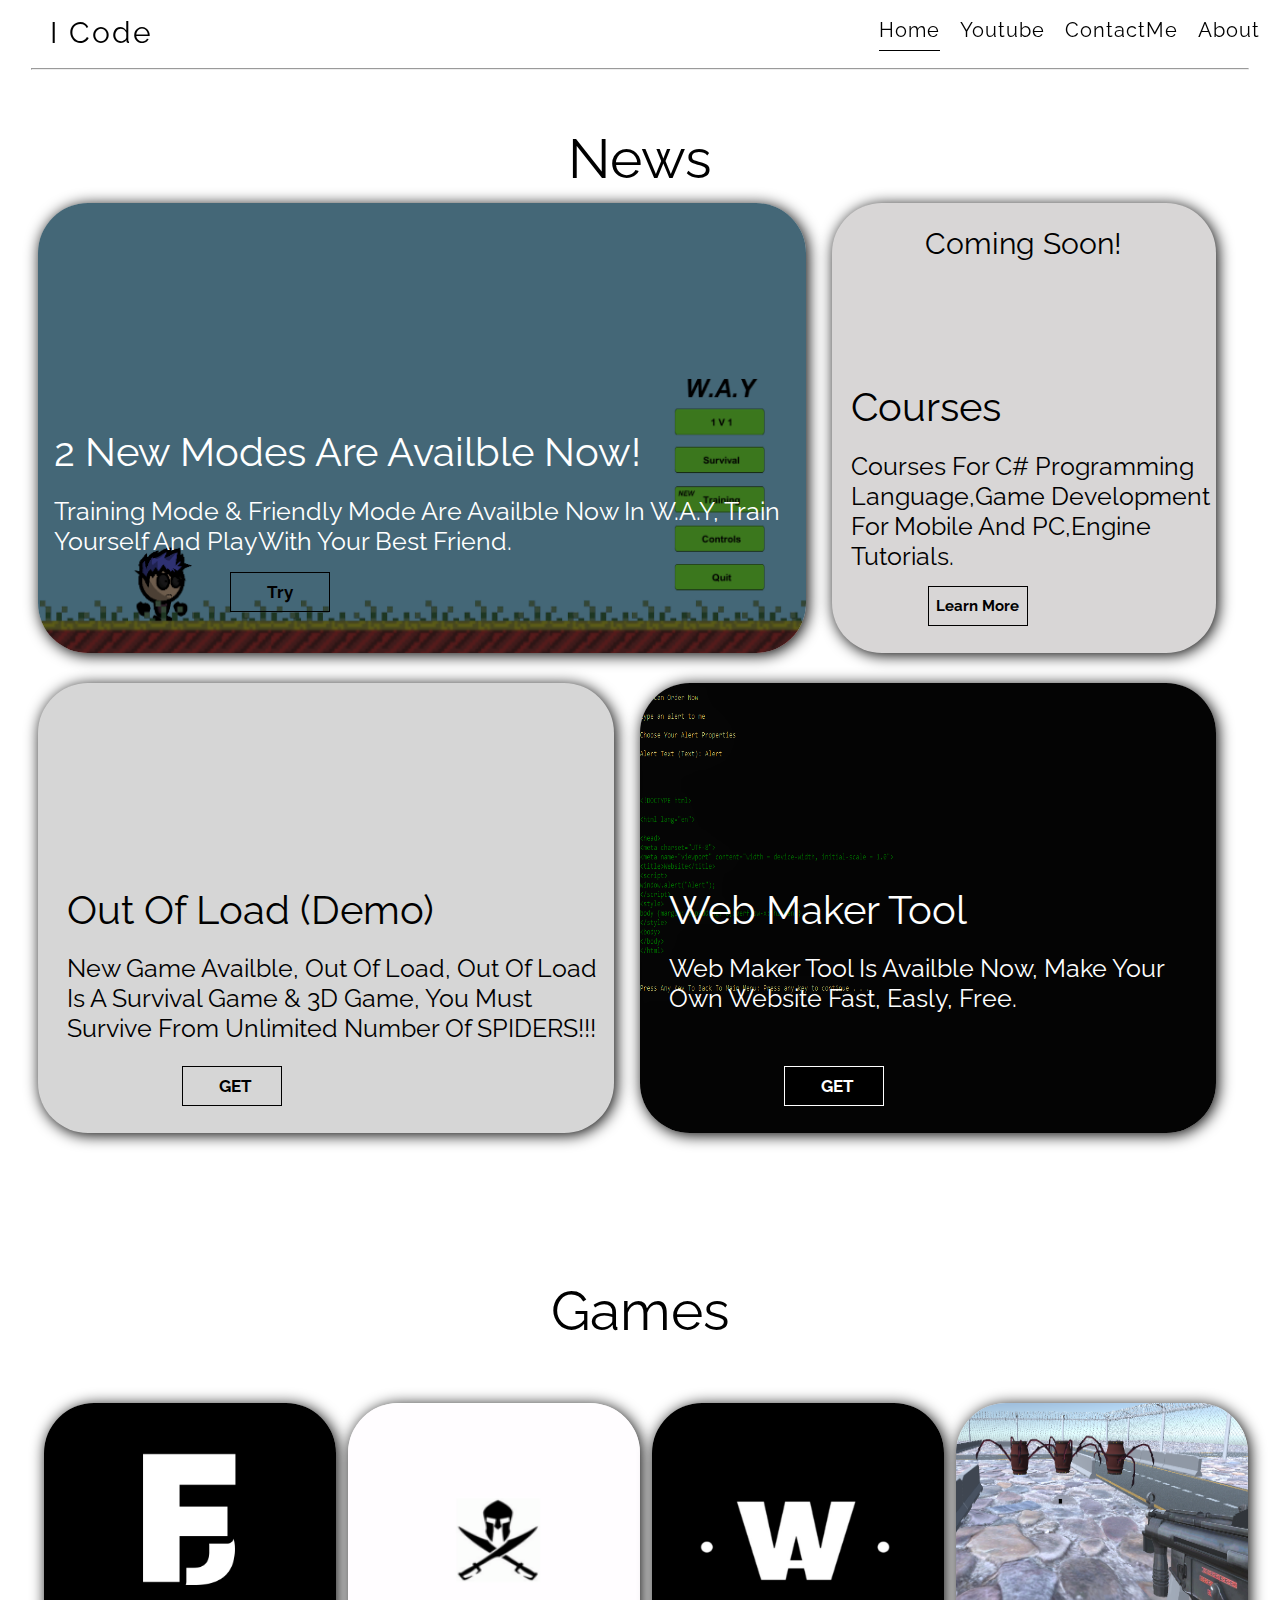
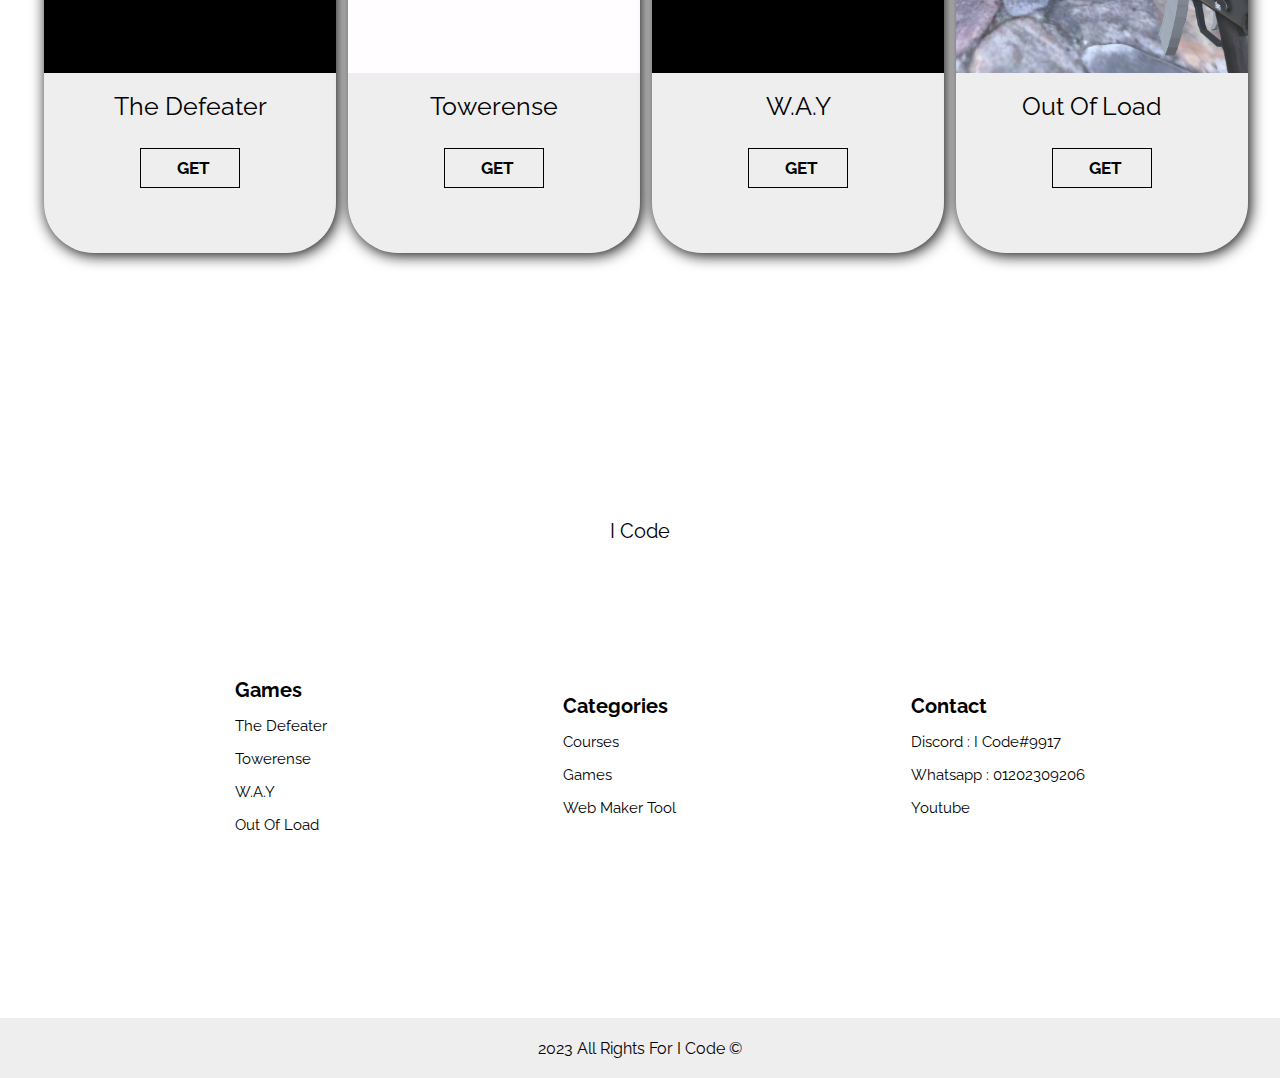
==== commit 5ae505b0: "Update index.html" ====
--- a/index.html
+++ b/index.html
@@ -68,7 +68,7 @@
             <div class="ool-new-tit-res">Out Of Load (Demo)</div>
             <div class="ool-new-desc-res">New Game Availble, Out Of Load, Out Of Load Is A Survival Game & 3D Game, You
                 Must
-                Survive From Unlimited Number From SPIDERS!!!</div>
+                Survive From Unlimited Number Of SPIDERS!!!</div>
             <button class="ool-new-btn-res"><a href="ool.html">GET</a></button>
         </div>
 
@@ -113,7 +113,7 @@
         <div class="ool-new">
             <div class="ool-new-tit">Out Of Load (Demo)</div>
             <div class="ool-new-desc">New Game Availble, Out Of Load, Out Of Load Is A Survival Game & 3D Game, You Must
-                Survive From Unlimited Number From SPIDERS!!!</div>
+                Survive From Unlimited Number Of SPIDERS!!!</div>
             <button class="ool-new-btn"><a href="ool.html">GET</a></button>
         </div>
 
@@ -267,4 +267,4 @@
     </div>
 </body>
 
-</html>+</html>
--- a/style.css
+++ b/style.css
@@ -1541,7 +1541,8 @@
     .way-new-res,
     .cors-new-res,
     .ool-new-res,
-    .wmt-new-res .ool-crd-res,
+    .wmt-new-res,
+    .ool-crd-res,
     .way-crd-res,
     .def-crd-res,
     .twns-crd-res,
@@ -1560,4 +1561,4 @@
     }
 }
 
-/*News End*/+/*News End*/
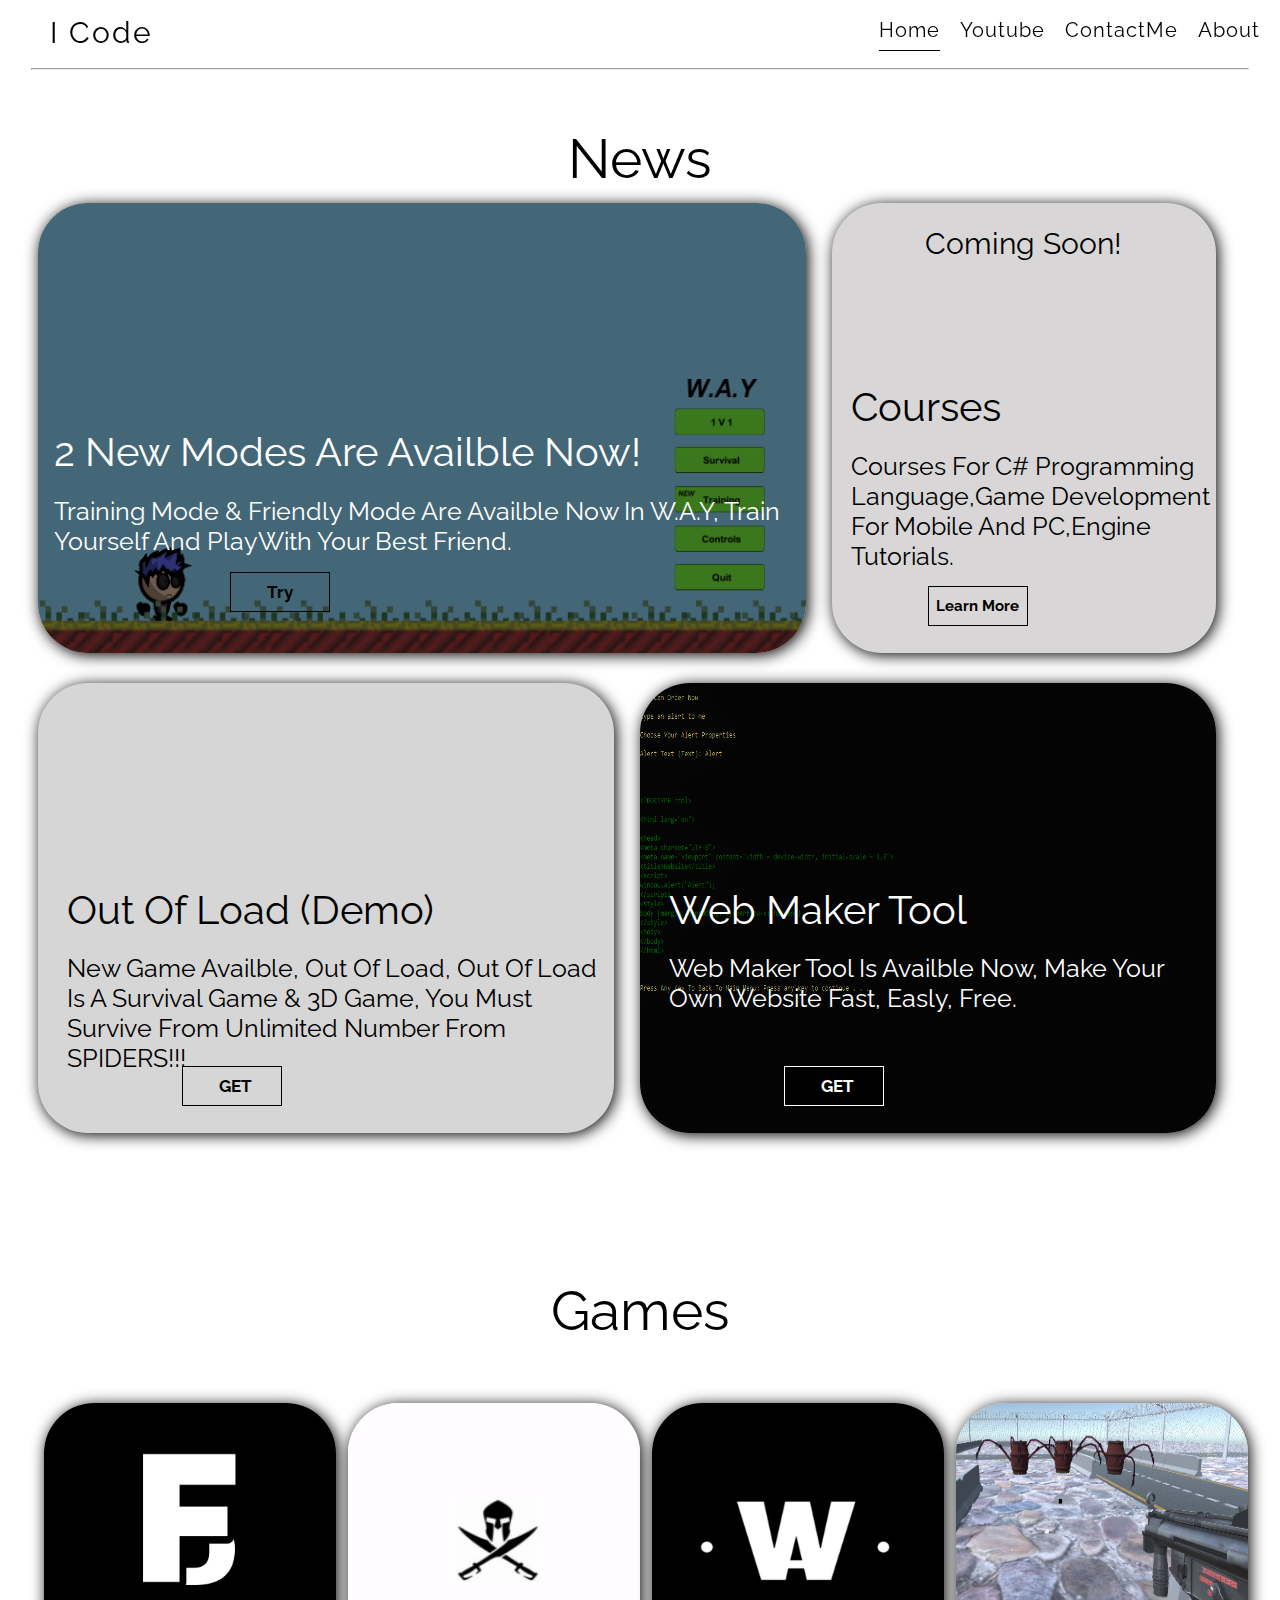
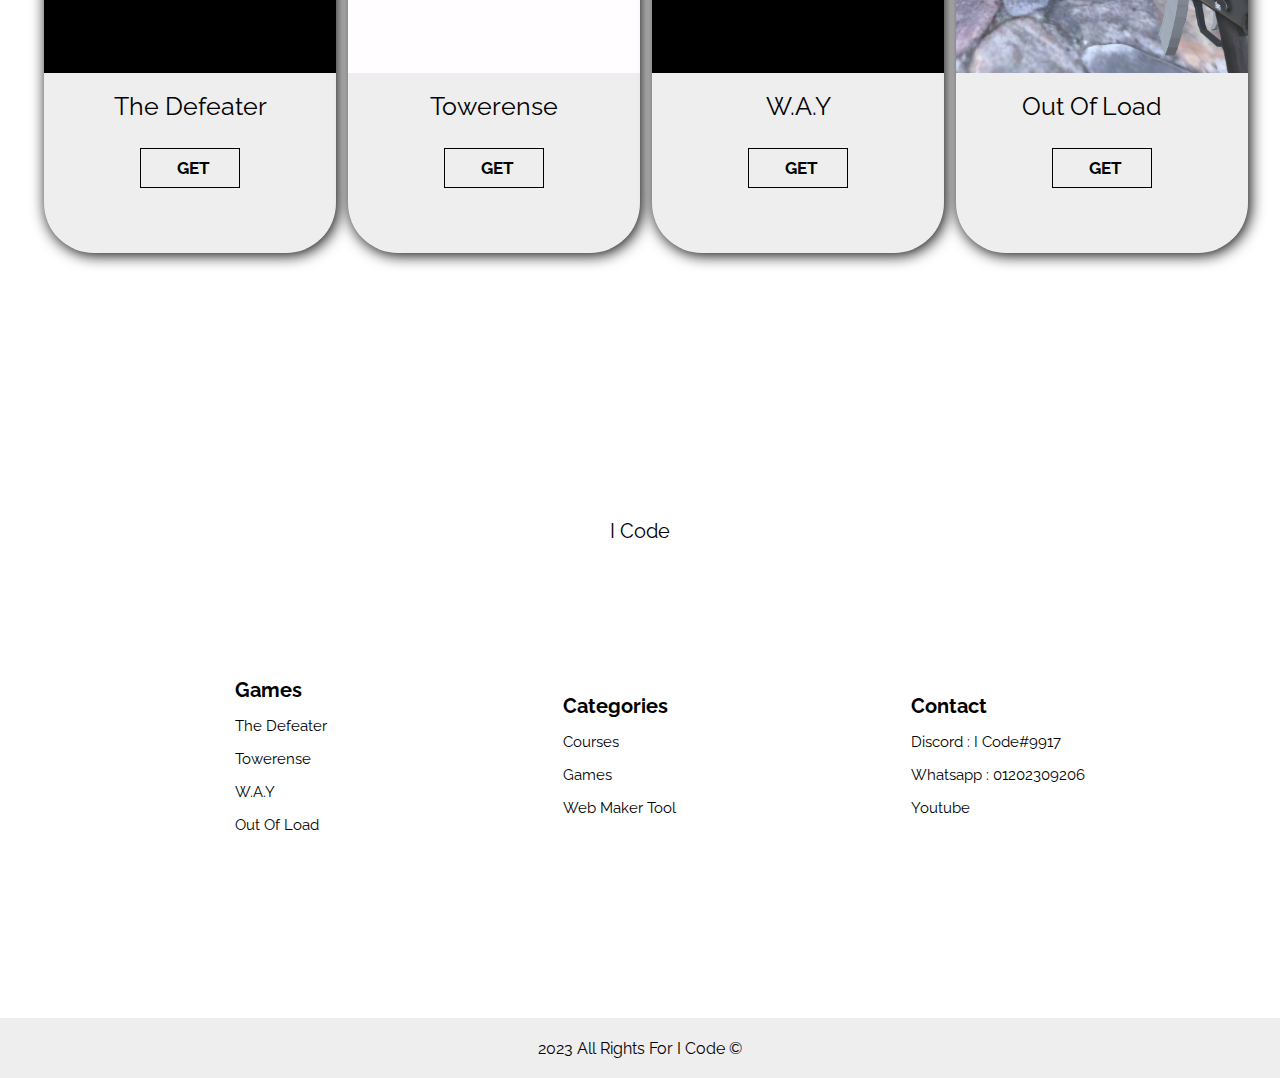
==== commit 786f4884: "Add files via upload" ====
--- a/index.html
+++ b/index.html
@@ -68,7 +68,7 @@
             <div class="ool-new-tit-res">Out Of Load (Demo)</div>
             <div class="ool-new-desc-res">New Game Availble, Out Of Load, Out Of Load Is A Survival Game & 3D Game, You
                 Must
-                Survive From Unlimited Number Of SPIDERS!!!</div>
+                Survive From Unlimited Number From SPIDERS!!!</div>
             <button class="ool-new-btn-res"><a href="ool.html">GET</a></button>
         </div>
 
@@ -113,7 +113,7 @@
         <div class="ool-new">
             <div class="ool-new-tit">Out Of Load (Demo)</div>
             <div class="ool-new-desc">New Game Availble, Out Of Load, Out Of Load Is A Survival Game & 3D Game, You Must
-                Survive From Unlimited Number Of SPIDERS!!!</div>
+                Survive From Unlimited Number From SPIDERS!!!</div>
             <button class="ool-new-btn"><a href="ool.html">GET</a></button>
         </div>
 
@@ -267,4 +267,4 @@
     </div>
 </body>
 
-</html>
+</html>--- a/style.css
+++ b/style.css
@@ -1561,4 +1561,72 @@
     }
 }
 
-/*News End*/
+@media (min-width:1920px) and (max-width:2800px) {
+    .news-tit {
+        top: 10%;
+    }
+    .way-new,
+    .cors-new,
+    .wmt-new,
+    .ool-new {
+        height: 40%;
+    }
+    .ool-new,
+    .wmt-new {
+        top: 58%;
+    }
+    .ool-new:hover,
+    .cors-new:hover {
+        height: 41%;
+    }
+    .gms-cont {
+        top: 110%;
+        height: 50%;
+    }
+    .gms-tit {
+        top: 100%;
+    }
+    .lst-sec,
+    .footer {
+        top: 70%;
+    }
+}
+
+@media (min-width:2700px) {
+    .news-tit {
+            top: 7%;
+        }
+    
+        .way-new,
+        .cors-new,
+        .wmt-new,
+        .ool-new {
+            height: 50%;
+        }
+    
+        .ool-new,
+        .wmt-new {
+            top: 68%;
+        }
+    
+        .ool-new:hover,
+        .cors-new:hover {
+            height: 51%;
+        }
+    
+        .gms-cont {
+            top: 130%;
+            height: 70%;
+        }
+    
+        .gms-tit {
+            top: 120%;
+        }
+    
+        .lst-sec,
+        .footer {
+            top: 100%;
+        }
+}
+
+/*News End*/